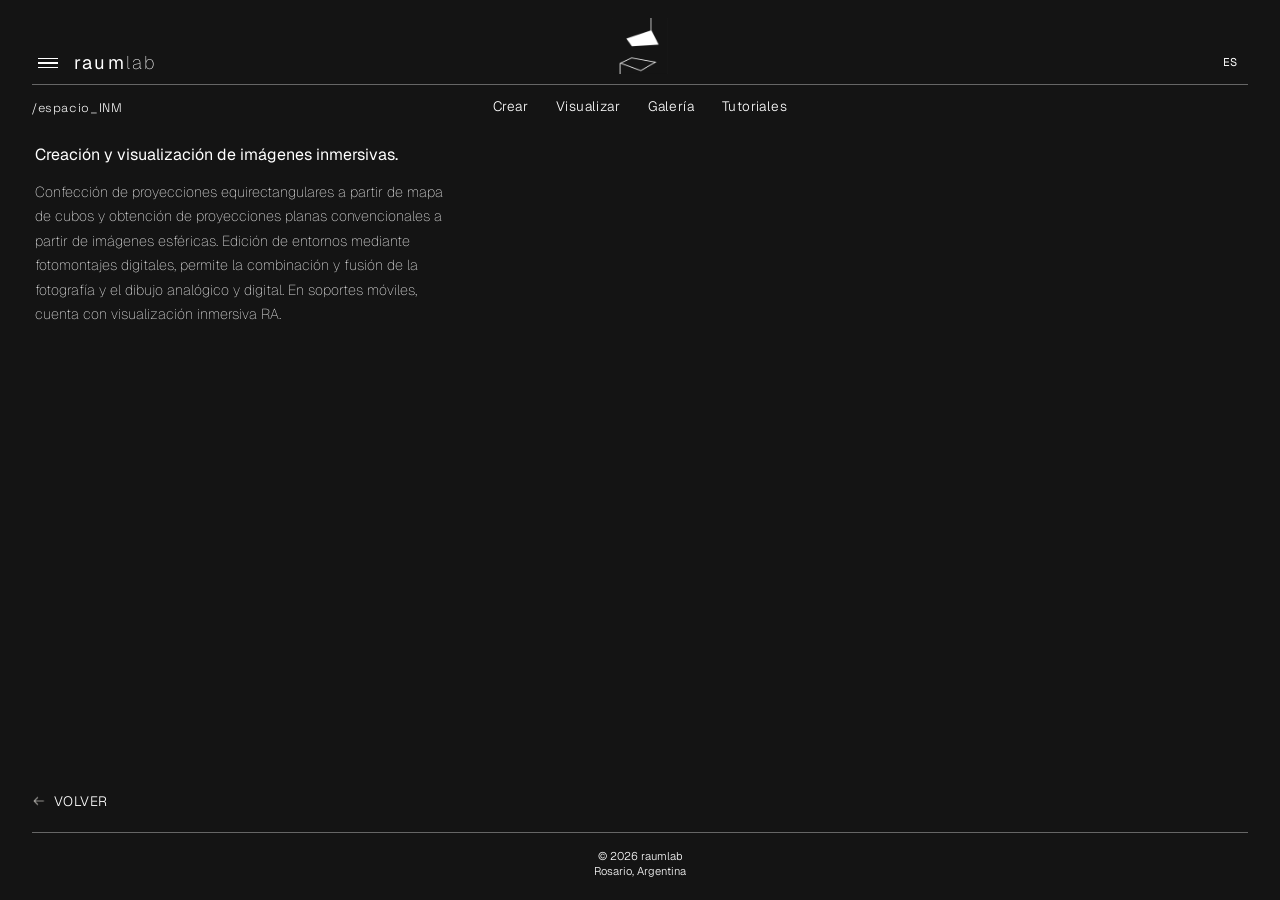
==== espacio_inm/index.html @ 5eafd718 "Corrige la causa real del offset extra en mobile: top:header-h sin resetear Encontrado con datos rea" ====
<!DOCTYPE html>
<html lang="es">
<head>
  <meta charset="UTF-8" />
  <title>espacio_INM — RaumLab</title>
  <meta name="viewport" content="width=device-width, initial-scale=1" />
  <meta name="description" content="Generación y visualización de imágenes esféricas: proyecciones equirectangulares a partir de mapas cubemap, con mapeo de coordenadas esféricas para visualización inmersiva.">
  <link rel="canonical" href="https://raumlab.org/espacio_inm/">
  <link rel="icon" type="image/png" href="../raumlab/favicon.png">

  <meta property="og:type" content="website">
  <meta property="og:site_name" content="RaumLab">
  <meta property="og:locale" content="es_AR">
  <meta property="og:url" content="https://raumlab.org/espacio_inm/">
  <meta property="og:title" content="espacio_INM — RaumLab">
  <meta property="og:description" content="Generación y visualización de imágenes esféricas: proyecciones equirectangulares a partir de mapas cubemap, con mapeo de coordenadas esféricas para visualización inmersiva.">
  <meta property="og:image" content="https://raumlab.org/og-image.jpg">
  <meta property="og:image:width" content="1200">
  <meta property="og:image:height" content="630">

  <meta name="twitter:card" content="summary_large_image">
  <meta name="twitter:title" content="espacio_INM — RaumLab">
  <meta name="twitter:description" content="Generación y visualización de imágenes esféricas: proyecciones equirectangulares a partir de mapas cubemap, con mapeo de coordenadas esféricas para visualización inmersiva.">
  <meta name="twitter:image" content="https://raumlab.org/og-image.jpg">

  <script type="application/ld+json">
  {
    "@context": "https://schema.org",
    "@type": "BreadcrumbList",
    "itemListElement": [
      { "@type": "ListItem", "position": 1, "name": "RaumLab", "item": "https://raumlab.org/" },
      { "@type": "ListItem", "position": 2, "name": "espacio_INM", "item": "https://raumlab.org/espacio_inm/" }
    ]
  }
  </script>

  <link rel="preconnect" href="https://fonts.googleapis.com">
  <link rel="preconnect" href="https://fonts.gstatic.com" crossorigin>
  <link href="https://fonts.googleapis.com/css2?family=Geist:wght@100;300;400;500;700;800&family=Space+Grotesk:wght@300;400;500;700&display=swap" rel="stylesheet">
  <link rel="stylesheet" href="../raumlab/raumlab-chrome.css">
  <link rel="stylesheet" href="app-shell.css">
  <link rel="stylesheet" href="espacio-inm.css">
</head>
<body class="rc-body">

<div class="rc-bg-layer" aria-hidden="true"></div>

<div class="rc-header-stack">
    <header class="rc-topbar">
        <button class="rc-hamburger-btn" id="navToggle" type="button" aria-expanded="false" aria-controls="navPanel" aria-label="Abrir menú">
            <span class="rc-hamburger-icon" aria-hidden="true">
                <span class="bar"></span>
                <span class="bar"></span>
                <span class="bar"></span>
            </span>
        </button>
        <a href="../raumlab/index.html" class="rc-topbar-logo">
            <span class="logo-raum">raum</span><span class="logo-lab">lab</span>
            </a>
            <a href="../raumlab/index.html" tabindex="-1" aria-hidden="true">
            <img src="../raumlab/favicontransparente.png" alt="" class="rc-topbar-logo-icon">
            </a>
        <button class="rc-lang-pill" type="button" title="Selector de idioma — próximamente EN / FR / PT">ES</button>
    </header>
    <div class="rc-header-rule"></div>
    <div class="rc-module-subheader">
        <p class="rc-breadcrumb">/espacio_INM</p>
        <nav class="rc-subnav">
            <button type="button" class="mode-btn" data-mode="mode-crear">Crear</button>
            <button type="button" class="mode-btn" data-mode="mode-ver">Visualizar</button>
            <button type="button" class="mode-btn" data-mode="mode-coleccion">Galería</button>
            <button type="button" class="mode-btn" data-mode="mode-ayuda">Tutoriales</button>
        </nav>
    </div>
</div>

<div class="rc-nav-scrim" id="navScrim"></div>

<nav class="rc-nav-panel" id="navPanel">
    <ul class="rc-nav-list rc-nav-modes">
        <li class="rc-nav-item"><button class="rc-nav-link mode-btn" data-mode="mode-crear">Crear</button></li>
        <li class="rc-nav-item"><button class="rc-nav-link mode-btn" data-mode="mode-ver">Visualizar</button></li>
        <li class="rc-nav-item"><button class="rc-nav-link mode-btn" data-mode="mode-coleccion">Galería</button></li>
        <li class="rc-nav-item"><button class="rc-nav-link mode-btn" data-mode="mode-ayuda">Tutoriales</button></li>
    </ul>
    <ul class="rc-nav-list">
        <li class="rc-nav-item has-sub open" id="recursosItem">
            <a class="rc-nav-link" href="../raumlab/index.html#recursos">Recursos</a>
            <ul class="rc-nav-sublist" id="recursosSub" style="max-height: 220px;">
                <li><a href="index.html" class="active">espacio_INM</a></li>
                <li><a href="../in_site/index.html">in_SITE</a></li>
                <li><a href="../mono_plano/index.html">trans_FORMA</a></li>
                <li><span aria-disabled="true" aria-label="estereo_GRAF — todavía no disponible">estereo_GRAF</span></li>
            </ul>
        </li>
        <li class="rc-nav-item"><a class="rc-nav-link" href="../raumlab/index.html#investigacion">Investigación</a></li>
        <li class="rc-nav-item"><a class="rc-nav-link" href="../raumlab/index.html#educacion">Educación</a></li>
        <li class="rc-nav-item"><a class="rc-nav-link" href="../raumlab/index.html#contacto">Contacto</a></li>
    </ul>
</nav>

<main id="app-main">
<div class="screen">

  <!-- ===================== Introducción ===================== -->
  <section id="mode-intro" class="mode-content mode-intro-content active">
    <p class="rc-intro-lede">Creación y visualización de imágenes inmersivas.</p>
    <p class="rc-intro-detail">Confección de proyecciones equirectangulares a partir de mapa de cubos y obtención de proyecciones planas convencionales a partir de imágenes esféricas. Edición de entornos mediante fotomontajes digitales, permite la combinación y fusión de la fotografía y el dibujo analógico y digital. En soportes móviles, cuenta con visualización inmersiva RA.</p>
  </section>

  <!-- ===================== Modo: Crear ===================== -->
  <section id="mode-crear" class="mode-content">

    <!-- 🔹 Pestaña activa dentro de Crear (CM→EQ / EQ→CM) -->
    <section id="cm2eq" class="tool-main tab-content active">

      <!-- Columna izquierda: nombre, operación, modo, acciones -->
      <div class="rail-izquierdo">

        <div class="project-name-row">
          <label for="project-name">Proyecto</label>
          <input type="text" id="project-name" placeholder="panorama">
        </div>

        <div class="settings-group">
          <h3 class="settings-heading">Operación</h3>
          <div class="picker" id="picker-operacion">
            <button type="button" class="picker-boton" aria-haspopup="listbox" aria-expanded="false">
              <span class="picker-boton-label">Mapa de cubos → Equirectangular</span>
              <span class="picker-chevron" aria-hidden="true">▾</span>
            </button>
            <ul class="picker-lista" role="listbox" hidden>
              <li role="option"><button type="button" class="picker-opcion tab-btn active" data-target="cm2eq">Mapa de cubos → Equirectangular</button></li>
              <li role="option"><button type="button" class="picker-opcion tab-btn" data-target="eq2cm">Equirectangular → Mapa de cubos</button></li>
            </ul>
          </div>
        </div>

        <div class="settings-group">
          <h3 class="settings-heading">Modo</h3>
          <div class="picker" id="picker-modo">
            <button type="button" class="picker-boton" aria-haspopup="listbox" aria-expanded="false">
              <span class="picker-boton-label">6 caras (1:1)</span>
              <span class="picker-chevron" aria-hidden="true">▾</span>
            </button>
            <ul class="picker-lista" role="listbox" hidden>
              <li role="option"><button type="button" class="picker-opcion cm-mode-option active" data-value="faces-source">6 caras (1:1)</button></li>
              <li role="option"><button type="button" class="picker-opcion cm-mode-option" data-value="sheet-source">Mapa de cubos (4:3)</button></li>
            </ul>
          </div>
        </div>

        <div class="settings-group">
          <h3 class="settings-heading">Resolución</h3>
          <div class="picker" id="picker-resolucion">
            <button type="button" class="picker-boton" aria-haspopup="listbox" aria-expanded="false">
              <span class="picker-boton-label">Seleccionar</span>
              <span class="picker-chevron" aria-hidden="true">▾</span>
            </button>
            <ul class="picker-lista" role="listbox" hidden>
              <li role="option"><button type="button" class="picker-opcion quality-option active" data-value=""><span class="picker-opcion-nombre">Seleccionar</span></button></li>
              <li role="option"><button type="button" class="picker-opcion quality-option" data-value="1024x512"><span class="picker-opcion-nombre">Baja</span> <span class="picker-opcion-detalle">1024×512 px</span></button></li>
              <li role="option"><button type="button" class="picker-opcion quality-option" data-value="2048x1024"><span class="picker-opcion-nombre">Media</span> <span class="picker-opcion-detalle">2048×1024 px</span></button></li>
              <li role="option"><button type="button" class="picker-opcion quality-option" data-value="4096x2048"><span class="picker-opcion-nombre">Alta</span> <span class="picker-opcion-detalle">4096×2048 px</span></button></li>
              <li role="option" id="quality-muy-alta"><button type="button" class="picker-opcion quality-option" data-value="8192x4096"><span class="picker-opcion-nombre">Muy alta</span> <span class="picker-opcion-detalle">8192×4096 px</span></button></li>
            </ul>
          </div>
        </div>

        <div class="actions">
          <button id="build" class="btn-text">Crear</button>
          <button id="btn-vista-previa" class="btn-text" disabled>Vista previa</button>
          <button id="download" class="btn-primary" disabled>Descargar</button>
          <div class="status" id="status"></div>
        </div>

        <div class="reset-row">
          <button type="button" id="reset-project" class="btn-text">Cerrar proyecto</button>
        </div>

      </div>

      <!-- Columna central: construcción del cubemap (siempre visible; "Vista
           previa" abre el visor en un modal superpuesto, ver más abajo). -->
      <div class="center-column">

        <div id="cm-construccion">

          <!-- Fuente: 6 caras -->
          <div id="faces-source" class="source-panel active">

            <div class="cube-diagram">

              <div class="cube-diagram-cell face-top">
                <button type="button" class="file-btn" data-target="py">+</button>
                <span>Arriba (+Y)</span>
                <input type="file" id="py" accept="image/*" style="display:none;">
              </div>

              <div class="cube-diagram-cell face-left">
                <button type="button" class="file-btn" data-target="nx">+</button>
                <span>Izquierda (−X)</span>
                <input type="file" id="nx" accept="image/*" style="display:none;">
              </div>

              <div class="cube-diagram-cell face-front">
                <button type="button" class="file-btn" data-target="pz">+</button>
                <span>Adelante (+Z)</span>
                <input type="file" id="pz" accept="image/*" style="display:none;">
              </div>

              <div class="cube-diagram-cell face-right">
                <button type="button" class="file-btn" data-target="px">+</button>
                <span>Derecha (+X)</span>
                <input type="file" id="px" accept="image/*" style="display:none;">
              </div>

              <div class="cube-diagram-cell face-back">
                <button type="button" class="file-btn" data-target="nz">+</button>
                <span>Atrás (−Z)</span>
                <input type="file" id="nz" accept="image/*" style="display:none;">
              </div>

              <div class="cube-diagram-cell face-bottom">
                <button type="button" class="file-btn" data-target="ny">+</button>
                <span>Abajo (−Y)</span>
                <input type="file" id="ny" accept="image/*" style="display:none;">
              </div>

            </div>

          </div>

          <!-- Fuente: mapa de cubos (imagen única, cruz 4:3) -->
          <div id="sheet-source" class="source-panel">

            <div class="cube-diagram">

              <div class="cube-diagram-cell face-top">
                <img id="sheet-preview-py" alt="Arriba">
              </div>

              <div class="cube-diagram-cell face-left">
                <img id="sheet-preview-nx" alt="Izquierda">
              </div>

              <div class="cube-diagram-cell face-front">
                <button type="button" class="file-btn" data-target="sheet">+</button>
                <span>Cubemap (cruz, 4:3)</span>
                <input type="file" id="sheet" accept="image/*" style="display:none;">
                <img id="sheet-preview-pz" alt="Adelante">
              </div>

              <div class="cube-diagram-cell face-right">
                <img id="sheet-preview-px" alt="Derecha">
              </div>

              <div class="cube-diagram-cell face-back">
                <img id="sheet-preview-nz" alt="Atrás">
              </div>

              <div class="cube-diagram-cell face-bottom">
                <img id="sheet-preview-ny" alt="Abajo">
              </div>

            </div>

            <!-- Posición absoluta a propósito: no debe sumar alto al panel,
                 sino "6 caras" y "Mapa de cubos" quedan centrados en
                 alturas distintas y el diagrama salta al cambiar de modo. -->
            <div class="status status-sheet-overlay" id="status-sheet"></div>

          </div>

        </div>

      </div>

      <!-- Columna derecha: edición -->
      <div class="rail-derecho">

        <!-- 🔹 Editor de la cara seleccionada -->
        <div class="face-editor" id="face-editor">
          <h3 class="settings-heading">Edición</h3>
          <p class="face-editor-empty" id="face-editor-empty">Hacé clic en una cara del diagrama para editarla.</p>
          <div class="face-editor-content" id="face-editor-content" style="display:none;">
            <span class="face-editor-label">Cara: <span id="face-editor-label"></span></span>
            <img id="face-editor-preview" alt="">
            <div class="face-editor-actions">
              <div class="face-editor-row">
                <button type="button" id="face-editor-rotate-ccw" title="Rotar -90°">↺</button>
                <button type="button" id="face-editor-rotate-cw" title="Rotar +90°">↻</button>
                <button type="button" id="face-editor-flip-v" title="Simetría vertical">↕</button>
                <button type="button" id="face-editor-flip-h" title="Simetría horizontal">↔</button>
              </div>
              <button type="button" id="face-editor-replace" class="btn-text btn-full">Reemplazar imagen</button>
            </div>
          </div>
        </div>

        <!-- 🔹 Orientación inicial -->
        <div class="orient-picker" id="orient-picker-crear">
          <span class="settings-heading">Orientación inicial</span>
          <div class="orient-buttons">
            <button type="button" class="orient-btn active" data-dir="front">Adelante</button>
            <button type="button" class="orient-btn" data-dir="right">Derecha</button>
            <button type="button" class="orient-btn" data-dir="back">Atrás</button>
            <button type="button" class="orient-btn" data-dir="left">Izquierda</button>
          </div>
        </div>

        <!-- 🔹 Canal alfa -->
        <label class="alpha-toggle-row">
          <input type="checkbox" id="include-alpha" checked>
          Incluir transparencia (canal alfa)
        </label>

        <!-- 🔹 Fondo (equirectangular detrás de las zonas transparentes) -->
        <div class="bg-picker" id="bg-picker-crear">
          <span class="settings-heading">Fondo</span>
          <div class="bg-picker-row">
            <button type="button" class="bg-preset active" data-bg="none" title="Ninguno">∅</button>
            <button type="button" class="bg-preset" data-bg="entorno1" title="Entorno 1">
              <img src="fondos/entorno.jpg" alt="Entorno 1">
            </button>
            <button type="button" class="bg-preset" data-bg="entorno2" title="Entorno 2">
              <img src="fondos/entorno2.jpg" alt="Entorno 2">
            </button>
            <button type="button" class="bg-preset" data-bg="entorno3" title="Entorno 3">
              <img src="fondos/entorno3.jpg" alt="Entorno 3">
            </button>
            <button type="button" class="file-btn bg-upload-btn" data-target="bg-upload-crear">+</button>
            <input type="file" id="bg-upload-crear" class="bg-upload-input" accept="image/*" style="display:none;">
          </div>
        </div>

      </div>

    </section>

    <!-- 🔹 Bloque Equirectangular → Cubemap -->
    <section id="eq2cm" class="tool-main tab-content">

      <div class="rail-izquierdo">
        <div class="cube-face">
          <button type="button" class="file-btn" data-target="eqr">+</button>
          <span>Equirectangular</span>
          <input type="file" id="eqr" accept="image/*" style="display:none;">
        </div>

        <div class="actions">
          <button id="build-eqr" class="btn-text">Crear Cubemap</button>
          <button id="download-eqr" class="btn-primary" disabled>Descargar ZIP</button>
          <div class="status" id="status-eqr"></div>
        </div>
      </div>

      <div class="center-column">
        <div class="viewer-panel">
          <div id="viewer-eqr"></div>
        </div>
      </div>

      <!-- Columna derecha: edición (sin opciones todavía para esta dirección) -->
      <div class="rail-derecho"></div>

    </section>

  </section>

  <!-- ===================== Modo: Visualizador ===================== -->
  <section id="mode-ver" class="mode-content tool-main">

    <!-- Columna izquierda: carga -->
    <div class="rail-izquierdo">
      <div class="cube-face">
        <button type="button" class="file-btn" data-target="viewer-input">+</button>
        <span>Equirectangular</span>
        <input type="file" id="viewer-input" accept="image/*" style="display:none;">
      </div>
      <div class="status" id="status-viewer"></div>
    </div>

    <!-- Columna central -->
    <div class="center-column">
      <div class="viewer-panel">
        <div id="viewer-solo"></div>
      </div>
    </div>

    <!-- Columna derecha: edición -->
    <div class="rail-derecho">

      <!-- 🔹 Orientación inicial -->
      <div class="orient-picker" id="orient-picker-ver">
        <span class="settings-heading">Orientación inicial</span>
        <div class="orient-buttons">
          <button type="button" class="orient-btn active" data-dir="front">Adelante</button>
          <button type="button" class="orient-btn" data-dir="right">Derecha</button>
          <button type="button" class="orient-btn" data-dir="back">Atrás</button>
          <button type="button" class="orient-btn" data-dir="left">Izquierda</button>
        </div>
      </div>

      <!-- 🔹 Fondo (equirectangular detrás de las zonas transparentes) -->
      <div class="bg-picker" id="bg-picker-ver">
        <span class="settings-heading">Fondo</span>
        <div class="bg-picker-row">
          <button type="button" class="bg-preset active" data-bg="none" title="Ninguno">∅</button>
          <button type="button" class="bg-preset" data-bg="entorno1" title="Entorno 1">
            <img src="fondos/entorno.jpg" alt="Entorno 1">
          </button>
          <button type="button" class="bg-preset" data-bg="entorno2" title="Entorno 2">
            <img src="fondos/entorno2.jpg" alt="Entorno 2">
          </button>
          <button type="button" class="bg-preset" data-bg="entorno3" title="Entorno 3">
            <img src="fondos/entorno3.jpg" alt="Entorno 3">
          </button>
          <button type="button" class="file-btn bg-upload-btn" data-target="bg-upload-ver">+</button>
          <input type="file" id="bg-upload-ver" class="bg-upload-input" accept="image/*" style="display:none;">
        </div>
      </div>

      <!-- 🔹 RA (experimental, solo funciona en celular) — entra directo a
           pantalla completa, un solo botón (cruz) para salir de las dos
           cosas juntas. -->
      <div class="ar-toggle-row">
        <button type="button" id="ar-enter" class="btn-text btn-full">Ver en RA</button>
        <button type="button" id="ar-exit" class="btn-text btn-full" style="display:none;" aria-label="Salir de RA">✕</button>
        <div class="status" id="status-ar"></div>
      </div>

    </div>

  </section>

  <!-- ===================== Modo: Galería (Colección RaumLab) ===================== -->
  <section id="mode-coleccion" class="mode-content tool-main">

    <!-- Columna izquierda: elegir ejemplo -->
    <div class="rail-izquierdo">
      <h3 class="settings-heading">RaumLab</h3>
      <div class="collection-grid" id="collection-grid"></div>
    </div>

    <!-- Columna central -->
    <div class="center-column">
      <div class="viewer-panel">
        <div id="viewer-coleccion"></div>
      </div>
    </div>

    <!-- Columna derecha: RA (sin fondo, son ejemplos ya cerrados) -->
    <div class="rail-derecho">
      <div class="ar-toggle-row">
        <button type="button" id="ar-enter-coleccion" class="btn-text btn-full">Ver en RA</button>
        <button type="button" id="ar-exit-coleccion" class="btn-text btn-full" style="display:none;" aria-label="Salir de RA">✕</button>
        <div class="status" id="status-ar-coleccion"></div>
      </div>
    </div>

  </section>

  <!-- ===================== Modo: Tutoriales ===================== -->
  <section id="mode-ayuda" class="mode-content mode-ayuda-content">
    <div class="instr-layout">

      <!-- Lista de modos — sin ítem activo por defecto: el panel arranca
           mostrando "instr-general", wireSwitcher() se encarga del resto
           (misma función genérica que ya usan .mode-btn/.tab-btn). -->
      <aside class="instr-nav">
        <button type="button" class="instr-nav-item" data-instr="instr-crear">Crear</button>
        <button type="button" class="instr-nav-item" data-instr="instr-visualizar">Visualizar</button>
        <button type="button" class="instr-nav-item" data-instr="instr-coleccion">Galería</button>
      </aside>

      <div class="instr-panel">

        <div class="instr-body active" id="instr-general">
          <h2>¿Qué es espacio_INM?</h2>
          <p>
            espacio_INM genera y visualiza panoramas esféricos (imágenes de
            360°) a partir de un mapa de cubos, y también hace el camino
            inverso: convierte un panorama ya armado en sus 6 caras. Corre
            enteramente en el navegador — ninguna imagen se sube a ningún
            servidor.
          </p>
          <p>Elegí un modo de la lista para ver sus instrucciones.</p>
        </div>

        <div class="instr-body" id="instr-crear">
          <h2>Crear</h2>
          <p>
            Dos operaciones. <strong>Mapa de cubos → Equirectangular</strong>:
            armás el panorama a partir de 6 caras sueltas o de una única
            imagen en cruz (4:3). <strong>Equirectangular → Mapa de
            cubos</strong>: el camino inverso — subís un panorama ya armado y
            lo descargás como sus 6 caras por separado.
          </p>

          <h3>Mapa de cubos → Equirectangular, paso a paso</h3>
          <ol>
            <li>Elegí el modo de carga: <strong>6 caras</strong> (una imagen cuadrada por cara) o <strong>Mapa de cubos</strong> (una sola imagen en cruz, relación 4:3).</li>
            <li>Cargá las imágenes correspondientes — a medida que se cargan aparecen sus miniaturas en el diagrama.</li>
            <li>Si una cara quedó mal orientada, hacé clic en ella para abrir el editor de la derecha: rotar ±90°, espejar vertical/horizontal, o reemplazar la imagen.</li>
            <li>Elegí la orientación inicial del panorama y, si las caras tienen transparencia, activá "Incluir transparencia" y elegí un fondo (uno de los presets o una imagen propia).</li>
            <li>Apretá <strong>Crear</strong> — el panorama se arma y podés revisarlo con <strong>Vista previa</strong> antes de descargar.</li>
            <li>Elegí la resolución de descarga (Baja/Media/Alta) y descargá el equirectangular final.</li>
          </ol>

          <h3>El camino inverso, paso a paso</h3>
          <ol>
            <li>Elegí "Equirectangular → Mapa de cubos".</li>
            <li>Cargá un panorama equirectangular (relación de aspecto 2:1 — el doble de ancho que de alto).</li>
            <li>Apretá <strong>Crear Cubemap</strong> y descargá el ZIP con las 6 caras por separado.</li>
          </ol>

          <h3>Sobre los formatos</h3>
          <p>
            Cada cara del cubo tiene que ser cuadrada (1:1), el mapa de cubos
            en cruz tiene relación 4:3, y el equirectangular 2:1. Una imagen
            fuera de esa proporción no se acepta.
          </p>
        </div>

        <div class="instr-body" id="instr-visualizar">
          <h2>Visualizar</h2>
          <p>
            Subís un panorama equirectangular propio para recorrerlo en el
            visor esférico, con la posibilidad de verlo en Realidad Aumentada
            desde el celular.
          </p>

          <h3>Sobre la Realidad Aumentada</h3>
          <p>
            El botón "Ver en RA" activa la cámara del celular para ubicar el
            panorama en el espacio real — es una función experimental que
            solo funciona desde un navegador de celular, no desde la
            computadora.
          </p>
        </div>

        <div class="instr-body" id="instr-coleccion">
          <h2>Galería</h2>
          <p>
            La misma experiencia de visualización, pero con panoramas ya
            armados por el estudio — no hace falta subir nada.
          </p>

          <h3>Sobre la Realidad Aumentada</h3>
          <p>
            El botón "Ver en RA" activa la cámara del celular para ubicar el
            panorama en el espacio real — es una función experimental que
            solo funciona desde un navegador de celular, no desde la
            computadora.
          </p>
        </div>

      </div>

    </div>
  </section>

</div>
</main>

<!-- Vista previa: modal superpuesto (mismo patrón que in_SITE), no reemplaza
     la pantalla de construcción del cubemap. -->
<div id="modal-vista-previa" class="rc-modal" hidden>
  <div class="rc-modal-panel">
    <button type="button" id="cerrar-vista-previa" class="rc-modal-close" aria-label="Cerrar vista previa">✕</button>
    <div class="viewer-panel">
      <div id="viewer"></div>
    </div>
  </div>
</div>

<a href="../raumlab/index.html" class="rc-back-link">
    <img src="../raumlab/flecha_derecha_ui.png" alt="" class="back-arrow-img">
    VOLVER
</a>

<footer class="rc-footer">
    <div class="rc-footer-rule"></div>
    <p class="rc-footer-copyright">© 2026 raumlab<br>Rosario, Argentina</p>
</footer>

<script src="../raumlab/raumlab-chrome.js"></script>

<!-- 🔹 Three.js, Panolens y JSZip: copias locales en vendor/ (antes por CDN) —
     evita depender de que cdn.jsdelivr.net/cdnjs.cloudflare.com estén arriba
     y de que sirvan el archivo exacto sin alterar. Versiones pinneadas:
     three@0.105.2, panolens@0.12.1, jszip@3.10.1. -->
<script src="vendor/three.min.js"></script>

<!-- 🔹 Panolens (build sin fijar versión referenciaba `process`, global de Node inexistente en el navegador) -->
<script>window.process = window.process || { env: {} };</script>
<script src="vendor/panolens.min.js"></script>

<!-- 🔹 Librería JSZip -->
<script src="vendor/jszip.min.js"></script>

<script src="espacio-inm.js"></script>

</body>
</html>
---- raumlab/raumlab-chrome.css ----
/* ==========================================================================
   RAUMLAB-CHROME — header, panel de navegación y footer compartidos por
   TODOS los módulos de RaumLab (in_SITE, trans_FORMA, espacio_INM).

   ÚNICO archivo real — no hay una copia por módulo. Antes cada módulo tenía
   su propia copia de este archivo ("sin build step, no hay forma de
   compartir un solo archivo real" fue la decisión original), y terminaron
   desincronizándose sin que nadie lo notara hasta compararlos lado a lado:
   font-weight/color faltante en el body de dos de los tres (letra más
   fina/gruesa entre módulos), el mecanismo de "Volver al Inicio" de
   in_SITE quedado atrás. Vive acá (en raumlab/, el ancestro común de los
   tres) precisamente para que eso deje de poder pasar — no hace falta build
   step para que tres carpetas hermanas referencien un mismo archivo por
   ruta relativa, que es todo lo que esto necesitaba en realidad.

   Si algo necesita ser distinto en un módulo puntual, ese módulo lo
   sobreescribe en SU PROPIO CSS (cargado después de este) — no se vuelve a
   bifurcar este archivo.
   ========================================================================== */

:root {
    --bg-navy: #141414;
    --surface-border: rgba(255, 255, 255, 0.09);
    --border-fine: rgba(242, 239, 233, 0.3);
    --text-color: #ffffff;
    --font-geist: 'Geist', -apple-system, BlinkMacSystemFont, sans-serif;
    --font-space: 'Space Grotesk', sans-serif;
    --header-h: 118px;
    --footer-h: 72px;
}

html {
    background-color: var(--bg-navy);
}

body.rc-body {
    color: var(--text-color);
    font-family: var(--font-geist);
    font-weight: 300;
    min-height: 100vh;
    background-color: var(--bg-navy);
    position: relative;
}

/* CAPA DE FONDO — antes tenía fondo.jpg (16MB); gris oscuro liso, mismo
   color que usa raumlab/style.css para el hub. */
.rc-bg-layer {
    position: fixed;
    inset: 0;
    z-index: 0;
    background-color: var(--bg-navy);
}

/* CONTENEDOR FIJO (BARRA SUPERIOR) */
.rc-header-stack {
    position: fixed;
    top: 0;
    left: 0;
    right: 0;
    z-index: 300;
}

/* position:relative como referencia para el ícono centrado (position:
   absolute, independiente del flujo flex de hamburguesa/texto/idioma). */
.rc-topbar {
    position: relative;
    display: flex;
    align-items: flex-end;
    padding: 14px 32px 10px;
    /* El ícono (56px, centrado con position:absolute) necesita más alto
       del que le da el contenido de la fila (hamburguesa/texto/idioma,
       ~23px) — min-height asegura que entre completo sin sobresalir. */
    min-height: 84px;
}

.rc-hamburger-btn {
    background: none;
    border: none;
    cursor: pointer;
    padding: 6px;
    line-height: 1;
}

.rc-hamburger-icon {
    display: flex;
    flex-direction: column;
    gap: 3px;
}

.rc-hamburger-icon .bar {
    display: block;
    width: 20px;
    height: 1.5px;
    background: var(--text-color);
}

.rc-topbar-logo {
    margin-left: 10px;
    font-family: var(--font-geist);
    font-size: 1.15rem;
    letter-spacing: 0.12em;
    text-decoration: none;
    color: var(--text-color);
}

.rc-topbar-logo .logo-raum { font-weight: 400; }
.rc-topbar-logo .logo-lab { font-weight: 100; }

/* Ícono centrado horizontalmente en la barra (independiente de
   hamburguesa/texto/idioma, por eso position:absolute), alineado por abajo
   con esos tres — mismo bottom que el padding-bottom de .rc-topbar, para
   que su borde inferior coincida con el de ellos en vez de quedar
   centrado. */
.rc-topbar-logo-icon {
    position: absolute;
    left: 50%;
    bottom: 10px;
    transform: translateX(-50%);
    height: 56px;
    width: auto;
    display: block;
}

/* Empuja el selector de idioma al extremo derecho — hamburguesa y texto
   quedan juntos a la izquierda, sin depender de justify-content:
   space-between (que los separaría según el ancho de cada uno). */
.rc-lang-pill {
    margin-left: auto;
}

.rc-header-rule {
    height: 0.5px;
    margin: 0 32px;
    /* Semiopaca en vez de blanco sólido: en celular, un 0.5px 100% opaco
       puede redondear a un píxel entero según la densidad de pantalla y
       leerse mucho más grueso que en escritorio — bajar la opacidad
       mantiene la línea fina sin depender de esa rendericación. */
    background: rgba(255, 255, 255, 0.35);
}

.rc-lang-pill {
    font-family: var(--font-geist);
    font-size: 0.7rem;
    letter-spacing: 0.06em;
    color: var(--text-color);
    background: transparent;
    border: none;
    padding: 5px 10px;
    cursor: default;
}

/* PANEL DE NAVEGACIÓN (toggle) */
.rc-nav-panel {
    position: fixed;
    top: 0;
    left: 0;
    bottom: 0;
    width: 320px;
    z-index: 250;
    background: rgba(10, 10, 10, 0.92);
    backdrop-filter: blur(10px);
    padding: calc(var(--header-h) + 30px) 32px 40px;
    transform: translateX(-100%);
    transition: transform 0.3s ease;
    overflow-y: auto;
}

.rc-nav-panel.open {
    transform: translateX(0);
}

.rc-nav-list {
    list-style: none;
    font-family: var(--font-space);
    display: flex;
    flex-direction: column;
    gap: 22px;
    margin: 0;
    padding: 0;
}

.rc-nav-link {
    display: inline-block;
    background: none;
    border: none;
    color: var(--text-color);
    font-size: 0.95rem;
    font-weight: 400;
    letter-spacing: 0.05em;
    text-decoration: none;
    cursor: pointer;
    padding: 0;
    font-family: inherit;
}

.rc-nav-link:hover,
.rc-nav-link:focus-visible { font-weight: 700; }

.rc-nav-link.active {
    font-weight: 700;
    color: #ffffff;
}

.rc-nav-link[aria-disabled="true"] {
    cursor: default;
    opacity: 0.45;
}
.rc-nav-link[aria-disabled="true"]:hover { font-weight: 400; }

.rc-nav-sublist {
    list-style: none;
    max-height: 0;
    overflow: hidden;
    transition: max-height 0.25s ease;
    padding-left: 16px;
    display: flex;
    flex-direction: column;
    gap: 12px;
}

/* El espacio antes del primer ítem va en el hijo, no en el propio <ul>:
   con box-sizing:border-box, un padding/margin puesto directo en el
   elemento que se colapsa (max-height:0) no se recorta — el padding
   empuja el alto mínimo del propio elemento por encima de max-height, y
   el margin (probado antes) queda afuera de lo que overflow:hidden
   recorta. Puesto en el <li>, en cambio, sí queda contenido dentro del
   área que el <ul> recorta al colapsar. Mismo fix que raumlab/style.css. */
.rc-nav-sublist li:first-child {
    margin-top: 12px;
}

.rc-nav-item.has-sub.open .rc-nav-sublist {
    max-height: 220px;
}

.rc-nav-sublist a {
    color: var(--text-color);
    text-decoration: none;
    font-size: 0.85rem;
    font-weight: 300;
    letter-spacing: 0.03em;
}

.rc-nav-sublist a:hover,
.rc-nav-sublist a:focus-visible { font-weight: 700; }

.rc-nav-sublist a.active {
    font-weight: 700;
    color: #ffffff;
}

/* estereo_GRAF en el submenú de Recursos — mismo criterio que
   raumlab/style.css (.nav-sublist span[aria-disabled="true"]), acá
   porque el resto de los módulos comparte este chrome en vez del suyo
   propio. */
.rc-nav-sublist span[aria-disabled="true"] {
    opacity: 0.45;
    cursor: default;
}

.rc-nav-scrim {
    position: fixed;
    inset: 0;
    z-index: 240;
    background: rgba(0, 0, 0, 0.35);
    backdrop-filter: blur(4px);
    opacity: 0;
    pointer-events: none;
    transition: opacity 0.3s ease;
}

.rc-nav-scrim.open {
    opacity: 1;
    pointer-events: auto;
}

/* CONTENIDO PRINCIPAL — solo lo usan las páginas de in_SITE que scrollean
   normalmente (portada, sin layout fijo de 3 columnas). trans_FORMA y
   espacio_INM no lo necesitan (su contenido va directo en #app-main). */
.rc-main {
    position: relative;
    z-index: 2;
    max-width: 1180px;
    margin: 0 auto;
    padding: calc(var(--header-h) + 40px) 32px calc(var(--footer-h) + 40px);
}

/* PANTALLA DE INTRODUCCIÓN — texto de presentación del módulo, mismo en
   los tres (in_SITE, trans_FORMA, espacio_INM), tal cual aparece en su card
   de la landing: lede (regular) + detalle (fino), misma distinción de peso
   que .card-lede/.card-detail en raumlab/style.css. Vive acá porque la
   comparten los tres, no solo in_SITE (que antes la tenía en su propio
   portada.css, fusionada en un solo párrafo de un solo peso).

   .rc-intro-screen es el contenedor de esta pantalla en in_SITE — a
   propósito NO usa .rc-main (que tiene max-width:1180px + margin:0 auto,
   o sea se centra en pantallas anchas): acá el margen izquierdo tiene que
   medirse desde el borde real de la ventana, igual que en espacio_INM y
   trans_FORMA (que no tienen ningún centrado), no desde una caja centrada. */
.rc-intro-screen {
    position: relative;
    z-index: 2;
    padding: calc(var(--header-h) + 24px) 32px calc(var(--footer-h) + 40px) 35px;
}

.rc-intro-lede {
    max-width: 420px;
    font-family: var(--font-geist);
    font-size: 1rem;
    font-weight: 400;
    line-height: 1.6;
    color: var(--text-color);
    margin: 0 0 12px;
}

.rc-intro-detail {
    max-width: 420px;
    font-family: var(--font-geist);
    font-size: 0.9rem;
    font-weight: 100;
    line-height: 1.7;
    color: var(--text-color);
    margin: 0;
}

/* MIGA DE PAN + SUBNAV DEL MÓDULO — variante "suelta", para dentro de
   .rc-main (scrollea con la página). La variante fija para layouts de 3
   columnas es .rc-module-subheader más abajo, que sobreescribe estas mismas
   clases anidándolas. */
.rc-breadcrumb {
    font-family: var(--font-space);
    font-size: 0.78rem;
    font-weight: 300;
    letter-spacing: 0.05em;
    color: var(--text-color);
    margin-bottom: 18px;
}

.rc-subnav {
    display: flex;
    flex-wrap: wrap;
    gap: 32px;
    margin-bottom: 48px;
    padding-bottom: 14px;
    border-bottom: 1px solid var(--surface-border);
}

/* a: navegación real entre páginas (in_SITE). button: cambio de modo
   dentro de una sola página (trans_FORMA, espacio_INM). */
.rc-subnav a,
.rc-subnav button {
    font-family: var(--font-geist);
    font-size: 0.85rem;
    font-weight: 300;
    letter-spacing: 0.03em;
    color: var(--text-color);
    text-decoration: none;
    background: none;
    border: none;
    padding-bottom: 14px;
    margin: 0 0 -15px;
    white-space: nowrap;
    cursor: pointer;
    border-bottom: 2px solid transparent;
    transition: font-weight 0.2s ease, border-color 0.2s ease;
}

.rc-subnav a:hover,
.rc-subnav button:not(:disabled):hover {
    font-weight: 500;
}

.rc-subnav a.active,
.rc-subnav button.active {
    border-bottom-color: var(--text-color);
    font-weight: 500;
}

.rc-subnav button:disabled {
    cursor: default;
    opacity: 0.4;
}

/* Variante compacta del breadcrumb+subnav para páginas con layout fijo de
   3 columnas (editor, visualizador, colección, trans_FORMA, espacio_INM) —
   va dentro del header fijo en vez de scrollear con el contenido. Grid de
   3 columnas simétricas para que el subnav quede centrado en la página,
   con el breadcrumb pegado a la izquierda sin correrlo. */
.rc-module-subheader {
    display: grid;
    grid-template-columns: 1fr auto 1fr;
    align-items: center;
    padding: 12px 32px 14px;
}

.rc-module-subheader .rc-breadcrumb {
    grid-column: 1;
    justify-self: start;
    margin-bottom: 0;
}

.rc-module-subheader .rc-subnav {
    grid-column: 2;
    justify-self: center;
    margin-bottom: 0;
    padding-bottom: 0;
    border-bottom: none;
    gap: 28px;
    flex-wrap: nowrap;
}

.rc-module-subheader .rc-subnav a,
.rc-module-subheader .rc-subnav button {
    padding-bottom: 2px;
    margin: 0;
    white-space: nowrap;
}

/* ENLACE DE RETORNO AL HUB — fijo, siempre visible sobre cualquier
   pantalla del módulo (no vive dentro del contenido que se reemplaza),
   igual posición exacta en TODOS los módulos de RaumLab. */
.rc-back-link {
    position: fixed;
    left: 32px;
    bottom: calc(var(--footer-h) + 18px);
    z-index: 260;
    display: inline-flex;
    align-items: center;
    gap: 8px;
    background: none;
    border: none;
    padding: 0;
    color: var(--text-color);
    text-decoration: none;
    cursor: pointer;
    font-family: var(--font-geist);
    font-weight: 300;
    font-size: 0.85rem;
    letter-spacing: 0.03em;
}

.rc-back-link .back-arrow-img {
    display: block;
    width: 14px;
    height: 14px;
    transform: rotate(-90deg);
    transition: transform 0.15s ease;
}

.rc-back-link:hover,
.rc-back-link:focus-visible {
    font-weight: 700;
}
.rc-back-link:hover .back-arrow-img {
    transform: rotate(-90deg) scale(1.2);
}

/* FOOTER — fijo al borde inferior real de la ventana. Sin scroll de página
   en ningún módulo (ver la regla propia de cada uno), así que esto es
   literalmente siempre lo último visible, en el mismo lugar. */
.rc-footer {
    position: fixed;
    left: 0;
    right: 0;
    bottom: 0;
    z-index: 300;
    padding: 0 0 20px;
    text-align: center;
}

.rc-footer-rule {
    height: 0.5px;
    margin: 0 32px 16px;
    background: rgba(255, 255, 255, 0.35);
}

.rc-footer-copyright {
    margin: 0;
    font-size: 0.7rem;
    color: var(--text-color);
    font-family: var(--font-geist);
    line-height: 1.4;
}

/* Enlaces de modo del módulo dentro del panel de navegación — solo existen
   para celular, donde reemplazan a la fila fija .rc-module-subheader (no
   entra en un ancho angosto). En escritorio esos mismos enlaces ya están
   en el header. */
.rc-nav-modes {
    display: none;
}

@media (max-width: 768px) {
    :root {
        --header-h: 110px;
        --footer-h: 46px;
        --mobile-bottom-reserve: calc(var(--footer-h) + 50px);
    }

    /* Header/footer son transparentes por diseño en escritorio (el
       contenido nunca llega hasta ahí). En celular el contenido SÍ
       scrollea por debajo de ambos — vidrio esmerilado (mismo tinte que
       --bg-navy, con transparencia + blur) en vez de opaco liso: separa
       el contenido sin perder la sensación de capa flotante. rgba(20,20,20)
       son los componentes de --bg-navy (#141414). */
    .rc-header-stack {
        background-color: rgba(20, 20, 20, 0.82);
        backdrop-filter: blur(14px);
        -webkit-backdrop-filter: blur(14px);
    }

    .rc-footer {
        background-color: rgba(20, 20, 20, 0.82);
        backdrop-filter: blur(14px);
        -webkit-backdrop-filter: blur(14px);
        padding: 0 0 10px;
    }

    .rc-footer-rule {
        margin: 0 32px 8px;
    }

    .rc-footer-copyright {
        font-size: 0.6rem;
    }

    /* En celular no entra el grid de 3 columnas de escritorio (breadcrumb +
       subnav + espaciador) — pasa a ser una fila de pestañas horizontal,
       centrada, en el mismo lugar (bajo el header fijo) en vez de existir
       solo adentro del panel hamburguesa. El breadcrumb se oculta porque
       compite por el mismo ancho angosto y la identidad del módulo ya es
       implícita en pantalla. */
    .rc-module-subheader {
        display: block;
        padding: 0;
    }

    .rc-module-subheader .rc-breadcrumb {
        display: none;
    }

    .rc-module-subheader .rc-subnav {
        display: flex;
        flex-wrap: nowrap;
        justify-content: center;
        overflow-x: auto;
        -webkit-overflow-scrolling: touch;
        scrollbar-width: none;
        gap: 20px;
        margin: 0;
        padding: 10px 20px 12px;
        border-bottom: 1px solid var(--surface-border);
    }

    .rc-module-subheader .rc-subnav::-webkit-scrollbar {
        display: none;
    }

    /* La lista de modos duplicada dentro del panel hamburguesa ya no hace
       falta: los mismos modos ahora viven en la fila de pestañas de arriba
       (.rc-module-subheader), fija y siempre visible. Dejarla también acá
       era redundante y confuso — el panel hamburguesa en celular queda
       solo para Recursos/Investigación/Educación/etc. */
    .rc-nav-modes {
        display: none;
    }

    .rc-main { padding: calc(var(--header-h) + 24px) 20px var(--mobile-bottom-reserve); }
    .rc-intro-screen { padding: calc(var(--header-h) + 20px) 20px var(--mobile-bottom-reserve) 35px; }
    .rc-nav-panel { width: 100%; }
    .rc-back-link { left: 20px; }
}
---- espacio_inm/app-shell.css ----
/* ==========================================================================
   APP-SHELL — encaje del contenido propio de espacio_INM contra el
   header/footer fijos de raumlab-chrome.css. Basado en
   mono_plano/src/css/app-shell.css (equivalente al module-shell.css de
   in_SITE), con una diferencia a propósito: acá overflow-y es "hidden", no
   "auto". espacio_INM tiene la regla de "debe encajar en pantalla sin
   scroll" — el layout ya está calculado para entrar exacto (ver
   .tool-main en espacio-inm.css), así que "hidden" actúa como resguardo
   silencioso ante un redondeo de sub-píxel (zoom/escalado de pantalla no
   entero), en vez de "auto", que dispara una barra de scroll visible ante
   ese mismo redondeo aunque no haya contenido real por ver.
   ========================================================================== */

/* Reseteo universal — in_SITE y trans_FORMA lo traen cada uno en su propio
   styles.css (cargado antes que raumlab-chrome.css); espacio_INM no tiene
   un archivo equivalente y nunca lo tuvo, así que cualquier elemento que no
   fije su propio margin/padding explícito se quedaba con el valor por
   defecto del navegador — más alto/desplazado que en los otros módulos con
   los mismos elementos compartidos (.rc-breadcrumb, .rc-footer-copyright).
   Mismo bug, mismo motivo, que ya se había dado una vez con la tipografía
   del logo RAUMLAB en trans_FORMA (ver comentario en
   mono_plano/src/css/styles.css). */
* {
    box-sizing: border-box;
    margin: 0;
    padding: 0;
}

#app-main {
    position: fixed;
    top: var(--header-h);
    left: 0;
    right: 0;
    bottom: var(--footer-h);
    z-index: 2;
    overflow-y: hidden;
}

.screen {
    width: 100%;
    height: 100%;
}

@media (max-width: 768px) {
    #app-main {
        position: relative;
        /* La regla de escritorio de arriba deja top:var(--header-h) puesto
           para el position:fixed. Con position:relative ese top SIGUE
           funcionando (como offset relativo a la posición natural, no se
           anula solo porque cambia position) — sin resetearlo acá, el
           elemento bajaba header-h (por top) + header-h+20 (por su propio
           padding-top) = casi el doble. Confirmado con un panel de debug
           real en el celular: appMain quedaba en top=131 en vez de 0, con
           header-h=131 — la duplicación exacta. */
        top: 0;
        min-height: calc(100vh - var(--header-h) - var(--mobile-bottom-reserve));
        padding: calc(var(--header-h) + 20px) 20px var(--mobile-bottom-reserve);
    }

    .screen {
        height: auto;
        min-height: 100%;
    }
}
---- espacio_inm/espacio-inm.css ----
/* espacio.INM — layout y estética propios del módulo, sobre los tokens
   compartidos de raumlab-chrome.css (--bg-navy, --text-color, --border-fine,
   --font-geist, --font-space, --header-h, --footer-h). Sin fondo propio: deja
   ver el fondo con grano de la página (.rc-bg-layer) atrás, igual que
   trans_FORMA/in_SITE. Ninguna de las tres columnas lleva background-color
   ni bordes de separación — solo el espacio entre ellas y el contenido
   (botones, diagrama, miniaturas) marcan la composición. */

/* Sin scroll de página en escritorio (ver regla de "debe encajar" abajo en
   .tool-main) — hidden en los dos ejes a propósito, explícito en los dos
   a la vez: dejar uno sin declarar hace que el navegador lo trate como
   "auto" igual (acoplamiento del spec de overflow), reabriendo una barra
   de scroll aunque no haya nada real que ver. En mobile se libera (ver
   media query al final). */
html, body.rc-body {
  overflow: hidden;
}

/* ================= Modos / pestañas ================= */
.mode-content,
.tab-content {
  display: none;
}

.mode-content.active,
.tab-content.active {
  display: block;
}

/* ================= Layout de 3 columnas =================
   Alto fijo entre header y footer (mismo criterio que #editor-layout de
   in_SITE): nada de scroll de página — el contenido tiene que entrar en el
   alto disponible. La columna izquierda tampoco scrollea (tiene que
   entrar); la derecha sí puede, con la barra fina de siempre, si su
   contenido no entra. Medidas (gap 56px, padding 36px/48px, columnas
   300px, padding interno del riel 25px) calcadas de in_SITE — "Volver al
   Inicio" ya no vive acá, es el .rc-back-link fijo de raumlab-chrome.css,
   igual que en trans_FORMA (mismo elemento en todos los módulos, no una
   imitación por columna). Selectores de 3 clases a propósito: más
   específicos que ".mode-content.active"/".tab-content.active" de arriba
   (2 clases), para que el grid nunca quede pisado sin importar el orden
   en el archivo — bug ya documentado en la versión anterior de este CSS. */
.tool-main {
  grid-template-columns: 300px 1fr 300px;
  gap: 56px;
  height: calc(100vh - var(--header-h) - var(--footer-h));
  padding: 36px 48px;
  box-sizing: border-box;
}

.tab-content.active.tool-main,
.mode-content.active.tool-main {
  display: grid;
}

.rail-izquierdo,
.rail-derecho {
  display: flex;
  flex-direction: column;
  gap: 20px;
  min-width: 0;
  height: 100%;
  box-sizing: border-box;
  padding: 0 25px;
}

.rail-izquierdo {
  overflow: hidden;
}

.rail-derecho {
  overflow-y: auto;
  scrollbar-width: thin;
  scrollbar-color: var(--border-fine) transparent;
}
.rail-derecho::-webkit-scrollbar { width: 3px; }
.rail-derecho::-webkit-scrollbar-track { background: transparent; }
.rail-derecho::-webkit-scrollbar-thumb { background: var(--border-fine); }
.rail-derecho::-webkit-scrollbar-thumb:hover { background: var(--text-color); }

.center-column {
  display: flex;
  align-items: center;
  justify-content: center;
  min-width: 0;
  height: 100%;
}

/* El ancho porcentual de .cube-diagram (ver más abajo) necesita una base
   definida — sin esto, al ser hijos de un flex container centrado
   (ancho "shrink-to-fit"), el porcentaje colapsaba casi a 0. */
.center-column > * {
  width: 100%;
  min-width: 0;
}

/* ================= Encabezados de sección =================
   Título fino (100), no en negrita — la jerarquía la marca el peso de las
   OPCIONES (activa 500 / inactiva 300), no la del título de la sección. */
.settings-heading {
  font-family: var(--font-geist);
  font-size: 0.7rem;
  font-weight: 100;
  letter-spacing: 0.06em;
  text-transform: uppercase;
  color: var(--text-color);
  margin: 0 0 10px;
}

.settings-group + .settings-group {
  margin-top: 18px;
}

/* ================= Desplegable (Operación / Modo / Resolución) =========
   Mismo patrón que el selector de capa de trans_FORMA: no es un <select>
   nativo (el navegador no deja tematizar el fondo de sus opciones
   desplegadas) — es un botón + lista propia en HTML normal, transparente
   con blur al abrir. */
.picker {
  position: relative;
}

.picker-boton {
  display: flex;
  align-items: center;
  justify-content: space-between;
  gap: 8px;
  width: 100%;
  min-width: 0;
  box-sizing: border-box;
  text-align: left;
  background: none;
  border: 1px solid var(--border-fine);
  border-radius: 4px;
  padding: 8px 10px;
  font-family: var(--font-geist);
  font-size: 0.78rem;
  font-weight: 400;
  color: var(--text-color);
  cursor: pointer;
}
.picker-boton:hover { border-color: var(--text-color); }

.picker-boton-label {
  overflow: hidden;
  text-overflow: ellipsis;
  white-space: nowrap;
  min-width: 0;
}

.picker-chevron {
  font-size: 0.7rem;
  opacity: 0.7;
  flex-shrink: 0;
}

.picker-lista {
  position: absolute;
  top: calc(100% + 4px);
  left: 0;
  right: 0;
  z-index: 50;
  list-style: none;
  margin: 0;
  padding: 6px;
  background: rgba(6, 9, 16, 0.92);
  backdrop-filter: blur(10px);
  border: 1px solid var(--surface-border);
  border-radius: 4px;
  box-shadow: 0 10px 25px rgba(0, 0, 0, 0.3);
}

.picker-lista[hidden] { display: none; }

.picker-opcion {
  display: block;
  width: 100%;
  text-align: left;
  background: none;
  border: none;
  padding: 7px 8px;
  border-radius: 3px;
  font-family: var(--font-geist);
  font-size: 0.78rem;
  font-weight: 300;
  color: var(--text-color);
  cursor: pointer;
}

.picker-opcion:hover { background: rgba(255, 255, 255, 0.06); }

.picker-opcion.active { font-weight: 500; }

.picker-opcion-detalle {
  font-family: var(--font-geist);
  font-size: 0.65rem;
  font-weight: 300;
  opacity: 0.55;
  margin-left: 2px;
}

/* ================= Nombre de proyecto ================= */
.project-name-row {
  display: flex;
  align-items: baseline;
  gap: 10px;
  margin-bottom: 20px;
}

.project-name-row label {
  font-family: var(--font-geist);
  font-size: 0.72rem;
  letter-spacing: 0.04em;
  color: var(--text-color);
  opacity: 0.7;
}

.project-name-row input {
  flex: 1;
  min-width: 0;
  font-family: var(--font-geist);
  font-size: 0.85rem;
  color: var(--text-color);
  background: none;
  border: none;
  border-bottom: 1px solid var(--border-fine);
  padding: 4px 2px;
}

.project-name-row input:focus {
  outline: none;
  border-bottom-color: var(--text-color);
}

/* ================= Botones ================= */
.btn-text,
.btn-primary {
  font-family: var(--font-geist);
  font-size: 0.78rem;
  font-weight: 400;
  color: var(--text-color);
  cursor: pointer;
  padding: 9px 16px;
  border-radius: 4px;
  text-align: center;
  text-decoration: none;
  display: inline-block;
}

.btn-full { width: 100%; box-sizing: border-box; }

.btn-text {
  background: none;
  border: 1px solid var(--border-fine);
}
.btn-text:hover:not(:disabled) { border-color: var(--text-color); }

.btn-primary {
  background: rgba(242, 239, 233, 0.5);
  border: 1px solid transparent;
  color: var(--bg-navy);
  font-weight: 500;
}
.btn-primary:hover:not(:disabled) { background: rgba(242, 239, 233, 0.65); }

.btn-text:disabled,
.btn-primary:disabled {
  opacity: 0.35;
  cursor: default;
}

.actions {
  display: flex;
  flex-direction: column;
  gap: 10px;
  margin-top: 20px;
}

.status {
  font-family: var(--font-geist);
  font-size: 0.72rem;
  color: var(--text-color);
  opacity: 0.75;
  min-height: 1.2em;
}

.reset-row {
  margin-top: 20px;
  padding-top: 16px;
  border-top: 1px solid var(--border-fine);
}

/* ================= Diagrama de cubemap (cruz) ================= */
.cube-diagram {
  display: grid;
  grid-template-columns: repeat(4, minmax(0, 1fr));
  grid-template-rows: repeat(3, 1fr);
  grid-template-areas:
    ".    top    .     ."
    "left front right back"
    ".    bottom .     .";
  gap: 0;
  /* Ancho tope: el menor entre 640px, el ancho disponible, y el ancho
     equivalente al alto disponible (columna central ya limitada por
     .tool-main) — así nunca se pasa de alto ni de ancho, sin importar cuál
     de los dos sea el límite real en cada pantalla. */
  width: min(640px, 100%, calc((100vh - var(--header-h) - var(--footer-h) - 48px) * 4 / 3));
  aspect-ratio: 4 / 3;
  margin: 0 auto;
}

.cube-diagram-cell {
  position: relative;
  border: 1px solid var(--border-fine);
  margin: -0.5px;
}

.cube-diagram-cell.face-top    { grid-area: top; }
.cube-diagram-cell.face-left   { grid-area: left; }
.cube-diagram-cell.face-front  { grid-area: front; }
.cube-diagram-cell.face-right  { grid-area: right; }
.cube-diagram-cell.face-back   { grid-area: back; }
.cube-diagram-cell.face-bottom { grid-area: bottom; }

.cube-diagram-cell .file-btn {
  width: 100%;
  height: 100%;
  font-size: 2rem;
  border: none;
  box-sizing: border-box;
  background: none;
}

.cube-diagram-cell img {
  display: none;
  width: 100%;
  height: 100%;
  object-fit: cover;
  border: none;
  box-sizing: border-box;
  cursor: pointer;
}

.cube-diagram-cell .file-btn img {
  object-fit: cover;
}

.cube-diagram-cell span {
  position: absolute;
  bottom: 5px;
  left: 7px;
  right: 5px;
  font-family: var(--font-geist);
  font-size: 0.6rem;
  font-weight: 300;
  line-height: 1.25;
  letter-spacing: 0.02em;
  color: var(--text-color);
  opacity: 0.65;
  pointer-events: none;
}

/* Fuente "Mapa de cubos": la celda "Adelante" (centro visual de la cruz,
   misma celda donde cae el disparador en "6 caras" — front, no top, para
   que el diagrama no salte al cambiar de modo) hace de disparador de
   carga (botón + rótulo) hasta que se sube la imagen — ahí el propio JS
   oculta el botón/rótulo y queda la vista previa igual que las otras 5
   celdas. #sheet-source necesita position:relative para el status
   superpuesto (ver .status-sheet-overlay) sin afectar el alto del panel. */
#sheet-source {
  position: relative;
}
#sheet-source .cube-diagram-cell.face-front {
  display: flex;
  flex-direction: column;
  align-items: center;
  justify-content: center;
  gap: 6px;
}
#sheet-source .cube-diagram-cell.face-front .file-btn {
  width: 44px;
  height: 44px;
  font-size: 1.5rem;
  border: 1px solid var(--border-fine);
  border-radius: 4px;
}
#sheet-source .cube-diagram-cell.face-front span {
  position: static;
  text-align: center;
  font-size: 0.62rem;
  opacity: 0.8;
}

/* Fuera del flujo a propósito: si sumara alto real, "6 caras" y "Mapa de
   cubos" quedarían centrados a alturas distintas dentro de la columna
   central, y el diagrama saltaría de posición al cambiar de modo. */
.status-sheet-overlay {
  position: absolute;
  top: 100%;
  left: 0;
  right: 0;
  margin-top: 10px;
  text-align: center;
}

/* ================= Editor de cara seleccionada ================= */
.face-editor-empty {
  font-family: var(--font-geist);
  font-size: 0.8rem;
  font-weight: 300;
  color: var(--text-color);
  opacity: 0.7;
  margin: 0;
}

.face-editor-content {
  display: flex;
  flex-direction: column;
  gap: 12px;
}

.face-editor-label {
  font-family: var(--font-geist);
  font-size: 0.72rem;
  color: var(--text-color);
  opacity: 0.75;
}
.face-editor-label #face-editor-label { opacity: 1; font-weight: 500; }

#face-editor-preview {
  width: 100%;
  aspect-ratio: 1 / 1;
  object-fit: cover;
  border: 1px solid var(--border-fine);
  border-radius: 4px;
}

.face-editor-actions {
  display: flex;
  flex-direction: column;
  gap: 10px;
}

.face-editor-row {
  display: flex;
  gap: 8px;
}

.face-editor-row button {
  flex: 1;
  aspect-ratio: 1 / 1;
  font-size: 1rem;
  border: 1px solid var(--border-fine);
  border-radius: 4px;
  background: none;
  color: var(--text-color);
  cursor: pointer;
}
.face-editor-row button:hover { border-color: var(--text-color); }

/* ================= Orientación inicial / Fondo ================= */
/* Grilla fija 2x2 (no flex-wrap): con 4 botones de ancho de texto distinto
   ("Adelante" vs "Derecha"/"Atrás"/"Izquierda"), el wrap por ancho de
   contenido partía en 3 arriba + 1 abajo según el espacio disponible. */
.orient-buttons {
  display: grid;
  grid-template-columns: repeat(2, 1fr);
  gap: 8px;
}

/* nowrap: son 5 botones de tamaño fijo (40px + 8px de separación = 232px
   en total), entran de sobra en cualquier celular. Con flex-wrap:wrap, al
   ocultar/mostrar el bloque completo (tildar/destildar "Incluir
   transparencia") el ancho disponible se recalculaba distinto según el
   momento, y el botón "+" a veces saltaba a una fila aparte. */
.bg-picker-row {
  display: flex;
  gap: 8px;
  flex-wrap: nowrap;
}

.orient-btn {
  font-family: var(--font-geist);
  font-size: 0.72rem;
  font-weight: 300;
  color: var(--text-color);
  background: none;
  border: 1px solid var(--border-fine);
  border-radius: 4px;
  padding: 6px 12px;
  text-align: center;
  cursor: pointer;
}

.orient-btn.active {
  font-weight: 500;
  border-color: var(--text-color);
}

.bg-preset {
  width: 40px;
  height: 40px;
  padding: 0;
  border: 1px solid var(--border-fine);
  border-radius: 4px;
  background: none;
  color: var(--text-color);
  font-size: 1rem;
  cursor: pointer;
  overflow: hidden;
  display: flex;
  align-items: center;
  justify-content: center;
}

.bg-preset.active {
  border-color: var(--text-color);
  border-width: 2px;
}

.bg-preset img {
  width: 100%;
  height: 100%;
  object-fit: cover;
  display: block;
}

.bg-picker .file-btn.bg-upload-btn {
  width: 40px;
  height: 40px;
  font-size: 1.1rem;
  border: 1px solid var(--border-fine);
  border-radius: 4px;
  background: none;
  color: var(--text-color);
}

/* ================= Canal alfa ================= */
.alpha-toggle-row {
  display: flex;
  align-items: center;
  gap: 8px;
  font-family: var(--font-geist);
  font-size: 0.78rem;
  font-weight: 300;
  color: var(--text-color);
  cursor: pointer;
}

/* ================= RA ================= */
.ar-toggle-row {
  display: flex;
  flex-direction: column;
  gap: 8px;
}

/* ================= Colección RaumLab =================
   Lista vertical, una tarjeta debajo de la otra (no una grilla de varias
   columnas) — si no entran todas en el alto disponible, scrollea la lista
   sola en vertical, con la barra fina de siempre. .rail-izquierdo no
   scrollea en el resto del módulo, pero acá el contenido es variable. */
.collection-grid {
  display: flex;
  flex-direction: column;
  gap: 16px;
  flex: 1;
  min-height: 0;
  overflow-y: auto;
  overflow-x: hidden;
  scrollbar-width: thin;
  scrollbar-color: var(--border-fine) transparent;
}
.collection-grid::-webkit-scrollbar { width: 3px; }
.collection-grid::-webkit-scrollbar-track { background: transparent; }
.collection-grid::-webkit-scrollbar-thumb { background: var(--border-fine); }
.collection-grid::-webkit-scrollbar-thumb:hover { background: var(--text-color); }

/* Mismo componente que .pieza-card de in_SITE (ver css/coleccion.css de ese
   módulo): tarjeta tipográfica, sin miniatura, toda el área es el botón —
   no un botón "Ver" aparte. */
.collection-card {
  display: flex;
  flex-direction: column;
  align-items: flex-start;
  gap: 4px;
  padding: 20px 18px;
  width: 100%;
  background: transparent;
  border: 1px solid var(--border-fine);
  border-radius: 4px;
  cursor: pointer;
  text-align: left;
  transition: all 0.25s ease;
  box-sizing: border-box;
}
.collection-card:hover {
  border-color: var(--text-color);
  background: rgba(255, 255, 255, 0.06);
}
.collection-card.active {
  border-color: var(--text-color);
  background: rgba(255, 255, 255, 0.1);
}

.collection-card-titulo {
  font-family: var(--font-geist);
  font-size: 0.78rem;
  font-weight: 400;
  color: var(--text-color);
}

/* ================= Fuente (única / 6 caras) ================= */
.source-panel {
  display: none;
}

.source-panel.active {
  display: block;
}

.cube-face {
  display: flex;
  align-items: center;
  gap: 12px;
  margin-bottom: 20px;
}

.cube-face span {
  font-family: var(--font-geist);
  font-size: 0.8rem;
  font-weight: 300;
  color: var(--text-color);
}

.file-btn {
  width: 52px;
  height: 52px;
  padding: 0;
  margin: 0;
  border: 1px solid var(--border-fine);
  border-radius: 4px;
  background: none;
  font-size: 1.6rem;
  font-weight: 300;
  color: var(--text-color);
  cursor: pointer;
  display: flex;
  align-items: center;
  justify-content: center;
}

.file-btn img {
  width: 100%;
  height: 100%;
  object-fit: contain;
  display: block;
}

/* ================= Visor =================
   Tamaño contenido a propósito en las pantallas normales (no ocupa todo
   el ancho disponible) — para verlo grande está el botón de pantalla
   completa del propio visor (Panolens ya lo trae en su barra de
   controles). El de la Vista previa (modal) no lleva este tope: ahí el
   propósito es justamente verlo más grande. */
.viewer-panel {
  width: 100%;
}

.center-column .viewer-panel {
  max-width: 720px;
  margin: 0 auto;
}

#viewer, #viewer-eqr, #viewer-solo, #viewer-coleccion {
  width: 100%;
  aspect-ratio: 16 / 9;
  border: 1px solid var(--border-fine);
  border-radius: 4px;
  background: #000;
  box-sizing: border-box;
}

/* ================= Vista previa (modal superpuesto) =================
   Mismo patrón que la Vista previa del editor de in_SITE: se superpone a
   la pantalla de construcción del cubemap, que sigue viva detrás. */
.rc-modal {
  position: fixed;
  inset: 0;
  z-index: 400;
  display: flex;
  align-items: center;
  justify-content: center;
  padding: 40px;
  /* Era navy (rgba(6,9,16)), leftover de antes del cambio a gris —
     rgba(20,20,20) = --bg-navy (#141414). */
  background: rgba(20, 20, 20, 0.85);
  backdrop-filter: blur(6px);
  -webkit-backdrop-filter: blur(6px);
}

.rc-modal[hidden] { display: none; }

.rc-modal-panel {
  position: relative;
  width: min(1100px, 100%);
}

.rc-modal-close {
  position: absolute;
  top: -40px;
  right: 0;
  background: none;
  border: none;
  color: var(--text-color);
  font-size: 1.1rem;
  cursor: pointer;
  padding: 8px;
}
.rc-modal-close:hover { font-weight: 700; }

/* ================= Panolens UI ================= */
.panolens-infobar,
.panolens-control-bar input,
.panolens-control-bar select,
.panolens-control-bar option {
  font-family: var(--font-geist) !important;
  font-size: 0.72rem !important;
}

/* ================= Introducción =================
   Margen izquierdo 35px — estándar acordado para esta pantalla en los tres
   módulos (in_SITE, trans_FORMA, espacio_INM), distinto del padding 32px
   que usa el resto de las pantallas de acá. */
.mode-intro-content {
  padding: 24px 32px 24px 35px;
}

/* ================= Tutoriales / Instrucciones =================
   Mismo criterio de layout que Crear/Visualizar/Colección (rail fijo +
   panel central), pero con 2 columnas en vez de 3 — no hace falta una
   columna de edición acá. La lista de modos (.instr-nav) nunca scrollea,
   igual que .rail-izquierdo en el resto del módulo; el panel de contenido
   sí puede, porque el texto de un modo puntual puede superar el alto
   disponible en pantallas chicas. */
.instr-layout {
  display: flex;
  gap: 56px;
  height: calc(100vh - var(--header-h) - var(--footer-h));
  padding: 36px 48px;
  box-sizing: border-box;
}

.instr-nav {
  width: 300px;
  flex-shrink: 0;
  display: flex;
  flex-direction: column;
  gap: 2px;
  padding: 0 25px;
}

.instr-nav-item {
  display: block;
  width: 100%;
  text-align: left;
  font-family: var(--font-geist);
  font-size: 0.82rem;
  font-weight: 300;
  color: var(--text-color);
  background: none;
  border: none;
  border-left: 2px solid transparent;
  padding: 10px 0 10px 14px;
  cursor: pointer;
  transition: font-weight 0.2s ease, border-color 0.2s ease;
}
.instr-nav-item:hover { font-weight: 500; }
.instr-nav-item.active {
  border-left-color: var(--text-color);
  font-weight: 500;
}

.instr-panel {
  flex: 1;
  min-width: 0;
  overflow-y: auto;
  scrollbar-width: thin;
  scrollbar-color: var(--border-fine) transparent;
  padding-right: 12px;
}
.instr-panel::-webkit-scrollbar { width: 3px; }
.instr-panel::-webkit-scrollbar-track { background: transparent; }
.instr-panel::-webkit-scrollbar-thumb { background: var(--border-fine); }
.instr-panel::-webkit-scrollbar-thumb:hover { background: var(--text-color); }

.instr-body { display: none; max-width: 560px; }
.instr-body.active { display: block; }

.instr-body h2 {
  font-family: var(--font-geist);
  font-size: 1rem;
  font-weight: 300;
  letter-spacing: 0.03em;
  color: var(--text-color);
  margin: 0 0 16px;
  padding-bottom: 10px;
  border-bottom: 1px solid var(--border-fine);
}

.instr-body h3 {
  font-family: var(--font-geist);
  font-size: 0.72rem;
  font-weight: 500;
  letter-spacing: 0.06em;
  text-transform: uppercase;
  color: var(--text-color);
  margin: 24px 0 10px;
}

.instr-body p {
  font-family: var(--font-geist);
  font-size: 0.88rem;
  font-weight: 300;
  line-height: 1.7;
  color: var(--text-color);
  margin: 0 0 12px;
}

.instr-body strong { font-weight: 500; }

.instr-body ol { padding-left: 20px; }

.instr-body li {
  font-family: var(--font-geist);
  font-size: 0.88rem;
  font-weight: 300;
  line-height: 1.7;
  color: var(--text-color);
  margin-bottom: 10px;
}

/* ================= Mobile =================
   El "debe encajar sin scroll" es una regla de escritorio (ver arriba) —
   en celular vuelve a apilarse y a scrollear normalmente, mismo criterio
   que el resto de RaumLab. */
@media (max-width: 900px) {
  /* La regla de escritorio de arriba (html, body.rc-body { overflow:
     hidden }) se libera acá: en celular el contenido apila y necesita
     poder scrollear verticalmente. Horizontal se mantiene oculto (ver
     .cube-diagram-cell span más abajo, por qué hace falta). */
  html, body.rc-body { overflow-y: visible; overflow-x: hidden; }

  .tool-main,
  .mode-content.tool-main {
    grid-template-columns: 1fr;
    gap: 32px;
    height: auto;
    margin: 0;
    /* Sin header-h acá: #app-main (app-shell.css) ya reserva ese alto
       arriba, así que sumarlo de nuevo duplicaba el espacio vacío bajo el
       header en las 4 pantallas (Crear/Visualizar/Galería/Tutoriales). */
    padding: 16px 20px 20px;
  }

  .rail-izquierdo,
  .rail-derecho {
    height: auto;
    overflow: visible;
    padding-bottom: 0;
  }

  .center-column {
    height: auto;
  }

  .cube-diagram {
    width: min(420px, 100%);
  }

  /* RA entra directo a pantalla completa (antes era una acción aparte,
     "Pantalla completa", con su propio botón — se fusionaron en una).
     Ancho/alto NO van acá: los pone espacio-inm.js en píxeles exactos
     (window.innerWidth/innerHeight), no vh/dvh — evita depender de una
     unidad CSS que puede no comportarse igual en todos los Safari.
     aspect-ratio explícitamente anulado para que el 16:9 de la regla base
     no compita con esos píxeles. top/left en vez del shorthand inset,
     por compatibilidad. */
  #viewer-solo.rc-ar-fullscreen,
  #viewer-coleccion.rc-ar-fullscreen {
    position: fixed;
    top: 0;
    left: 0;
    aspect-ratio: auto;
    border: none;
    border-radius: 0;
    z-index: 500;
  }

  /* Header y footer ocultos del todo mientras dura RA — antes quedaban
     tapados detrás del visor (menor z-index) pero seguían ocupando lugar
     visualmente en el borde. */
  body.rc-ar-activo .rc-header-stack,
  body.rc-ar-activo .rc-footer {
    display: none;
  }

  /* "Salir de RA": cruz chica en la esquina superior derecha (antes dos
     botones de texto apilados — "Salir de RA" + "Pantalla completa" — se
     fusionaron en uno solo). Vive fuera del visor (en el panel de
     controles), así que al entrar a pantalla completa flota por encima.
     Fondo opaco a propósito (no "background:none" como en su estado
     normal): flotando sobre la cámara en vivo o un panorama de cualquier
     color, un botón con fondo transparente puede quedar invisible sin
     estar tapado por nada — mismo motivo por el que el botón de RA de
     in_SITE se veía blanco sobre blanco. */
  #ar-exit.rc-ar-exit-floating,
  #ar-exit-coleccion.rc-ar-exit-floating {
    position: fixed;
    top: 16px;
    right: 16px;
    left: auto;
    width: 40px;
    height: 40px;
    padding: 0;
    border-radius: 50%;
    display: flex;
    align-items: center;
    justify-content: center;
    font-size: 1.1rem;
    line-height: 1;
    z-index: 600;
    background: rgba(20, 20, 20, 0.9);
    border-color: var(--text-color);
  }

  .cube-diagram-cell span {
    font-size: 0.58rem;
    left: 4px;
    right: 3px;
    bottom: 4px;
  }

  .instr-layout {
    flex-direction: column;
    height: auto;
    gap: 24px;
    padding: 16px 20px 20px;
  }

  .instr-nav {
    width: 100%;
    flex-direction: row;
    flex-wrap: wrap;
    gap: 4px 20px;
    padding: 0;
  }

  .instr-panel {
    height: auto;
    overflow-y: visible;
    padding-right: 0;
  }

  .mode-intro-content {
    /* #app-main (app-shell.css) en mobile YA pone
       padding: calc(header-h+20) 20px mobile-bottom-reserve; en sus
       CUATRO lados (no solo arriba) — la vez pasada solo se corrigió el
       padding-top de acá (quedaba 2×header-h), pero derecha/abajo tenían
       el mismo problema (20+20 y reserve+reserve) y la izquierda daba
       55px en vez de 35 (20 de #app-main + 35 propios), todo invisible
       mirando esta regla sola sin sumar la de #app-main. Ahora acá solo
       se agrega lo que falta para igualar los totales de in_SITE
       (.rc-intro-screen, el único módulo con un solo contenedor): arriba
       0 (header-h+20 ya cerrado), derecha 0 (20 ya cerrado), abajo 0
       (mobile-bottom-reserve ya cerrado), izquierda 15 (20+15=35, el
       margen documentado). */
    padding: 0 0 0 15px;
  }
}
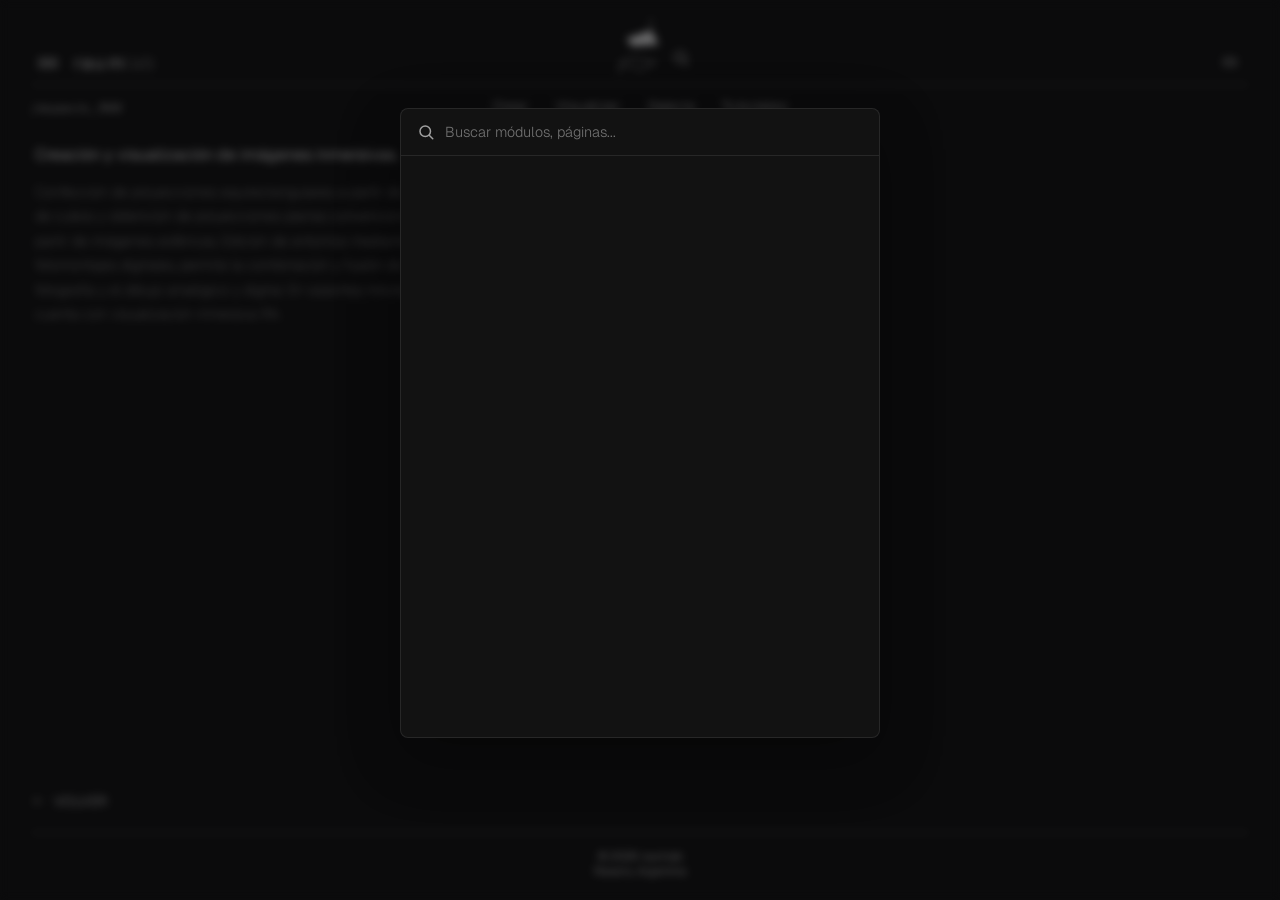
==== commit 3bebe48b: "Buscador global (command palette) compartido por todas las páginas Sitio con muchos módulos y seccio" ====
--- a/espacio_inm/index.html
+++ b/espacio_inm/index.html
@@ -38,6 +38,7 @@
   <link rel="preconnect" href="https://fonts.gstatic.com" crossorigin>
   <link href="https://fonts.googleapis.com/css2?family=Geist:wght@100;300;400;500;700;800&family=Space+Grotesk:wght@300;400;500;700&display=swap" rel="stylesheet">
   <link rel="stylesheet" href="../raumlab/raumlab-chrome.css">
+  <link rel="stylesheet" href="../raumlab/raumlab-search.css">
   <link rel="stylesheet" href="app-shell.css">
   <link rel="stylesheet" href="espacio-inm.css">
 </head>
@@ -175,7 +176,7 @@
         </div>
 
         <div class="reset-row">
-          <button type="button" id="reset-project" class="btn-text">Cerrar proyecto</button>
+          <button type="button" id="reset-project" class="btn-text btn-full">Cerrar proyecto</button>
         </div>
 
       </div>
@@ -586,6 +587,7 @@
 </footer>
 
 <script src="../raumlab/raumlab-chrome.js"></script>
+<script src="../raumlab/raumlab-search.js"></script>
 
 <!-- 🔹 Three.js, Panolens y JSZip: copias locales en vendor/ (antes por CDN) —
      evita depender de que cdn.jsdelivr.net/cdnjs.cloudflare.com estén arriba
--- a/raumlab/raumlab-search.css
+++ b/raumlab/raumlab-search.css
@@ -0,0 +1,137 @@
+/* ==========================================================================
+   raumlab-search.css — buscador global (command palette), inyectado por
+   raumlab-search.js en las 9 páginas del sitio. Solo usa variables que
+   existen igual en las dos "familias" de CSS del sitio (style.css del hub,
+   raumlab-chrome.css de los 3 módulos): --bg-navy, --surface-border,
+   --text-color, --font-geist.
+   ========================================================================== */
+
+.rc-search-toggle {
+    display: inline-flex;
+    align-items: center;
+    justify-content: center;
+    width: 32px;
+    height: 32px;
+    padding: 0;
+    /* .lang-pill/.rc-lang-pill traen margin-left:auto para quedar pegados
+       al borde derecho de la barra — este botón se inserta ANTES en el DOM
+       (insertAdjacentElement('beforebegin', ...) en raumlab-search.js), así
+       que necesita su propio margin-left:auto para no quedar empujado
+       contra el logo en el otro extremo. */
+    margin-left: auto;
+    margin-right: 8px;
+    background: none;
+    border: none;
+    border-radius: 4px;
+    color: var(--text-color);
+    opacity: 0.8;
+    cursor: pointer;
+    transition: opacity 0.2s ease, background-color 0.2s ease;
+}
+.rc-search-toggle:hover {
+    opacity: 1;
+    background-color: rgba(255, 255, 255, 0.08);
+}
+
+.rc-search-overlay {
+    position: fixed;
+    inset: 0;
+    z-index: 600;
+    display: flex;
+    justify-content: center;
+    padding: 12vh 24px 24px;
+    background: rgba(6, 6, 8, 0.6);
+    backdrop-filter: blur(4px);
+    -webkit-backdrop-filter: blur(4px);
+}
+
+.rc-search-box {
+    width: 100%;
+    max-width: 480px;
+    max-height: 70vh;
+    display: flex;
+    flex-direction: column;
+    background: rgba(20, 20, 20, 0.95);
+    backdrop-filter: blur(16px);
+    -webkit-backdrop-filter: blur(16px);
+    border: 1px solid var(--surface-border);
+    border-radius: 8px;
+    box-shadow: 0 20px 60px rgba(0, 0, 0, 0.4);
+    overflow: hidden;
+}
+
+.rc-search-input-row {
+    display: flex;
+    align-items: center;
+    gap: 10px;
+    padding: 14px 16px;
+    border-bottom: 1px solid var(--surface-border);
+    color: var(--text-color);
+    flex-shrink: 0;
+}
+.rc-search-input-row svg { flex-shrink: 0; opacity: 0.6; }
+
+.rc-search-input {
+    flex: 1;
+    background: none;
+    border: none;
+    outline: none;
+    color: var(--text-color);
+    font-family: var(--font-geist);
+    font-size: 0.9rem;
+    font-weight: 300;
+}
+.rc-search-input::placeholder { color: var(--text-color); opacity: 0.4; }
+
+.rc-search-results {
+    list-style: none;
+    margin: 0;
+    padding: 6px;
+    overflow-y: auto;
+}
+
+.rc-search-result {
+    display: flex;
+    align-items: center;
+    justify-content: space-between;
+    gap: 12px;
+    padding: 10px 12px;
+    border-radius: 4px;
+    cursor: pointer;
+    font-family: var(--font-geist);
+}
+.rc-search-result.active,
+.rc-search-result:hover {
+    background-color: rgba(255, 255, 255, 0.08);
+}
+
+.rc-search-result-titulo {
+    font-size: 0.82rem;
+    font-weight: 300;
+    color: var(--text-color);
+}
+
+.rc-search-result-modulo {
+    font-size: 0.65rem;
+    font-weight: 300;
+    text-transform: uppercase;
+    letter-spacing: 0.06em;
+    color: var(--text-color);
+    opacity: 0.45;
+    flex-shrink: 0;
+}
+
+.rc-search-empty {
+    padding: 20px 16px;
+    text-align: center;
+    font-family: var(--font-geist);
+    font-size: 0.78rem;
+    font-weight: 300;
+    color: var(--text-color);
+    opacity: 0.5;
+}
+
+@media (max-width: 768px) {
+    .rc-search-overlay { padding: 8vh 16px 16px; }
+    .rc-search-box { max-height: 80vh; }
+}
--- a/espacio_inm/espacio-inm.css
+++ b/espacio_inm/espacio-inm.css
@@ -163,7 +163,7 @@
   list-style: none;
   margin: 0;
   padding: 6px;
-  background: rgba(6, 9, 16, 0.92);
+  background: rgba(10, 10, 10, 0.92);
   backdrop-filter: blur(10px);
   border: 1px solid var(--surface-border);
   border-radius: 4px;
@@ -238,6 +238,8 @@
   font-family: var(--font-geist);
   font-size: 0.78rem;
   font-weight: 400;
+  text-transform: uppercase;
+  letter-spacing: 0.05em;
   color: var(--text-color);
   cursor: pointer;
   padding: 9px 16px;
@@ -544,6 +546,12 @@
   font-size: 0.78rem;
   font-weight: 300;
   color: var(--text-color);
+  cursor: pointer;
+}
+.alpha-toggle-row input[type="checkbox"] {
+  width: 15px;
+  height: 15px;
+  accent-color: var(--text-color);
   cursor: pointer;
 }
 
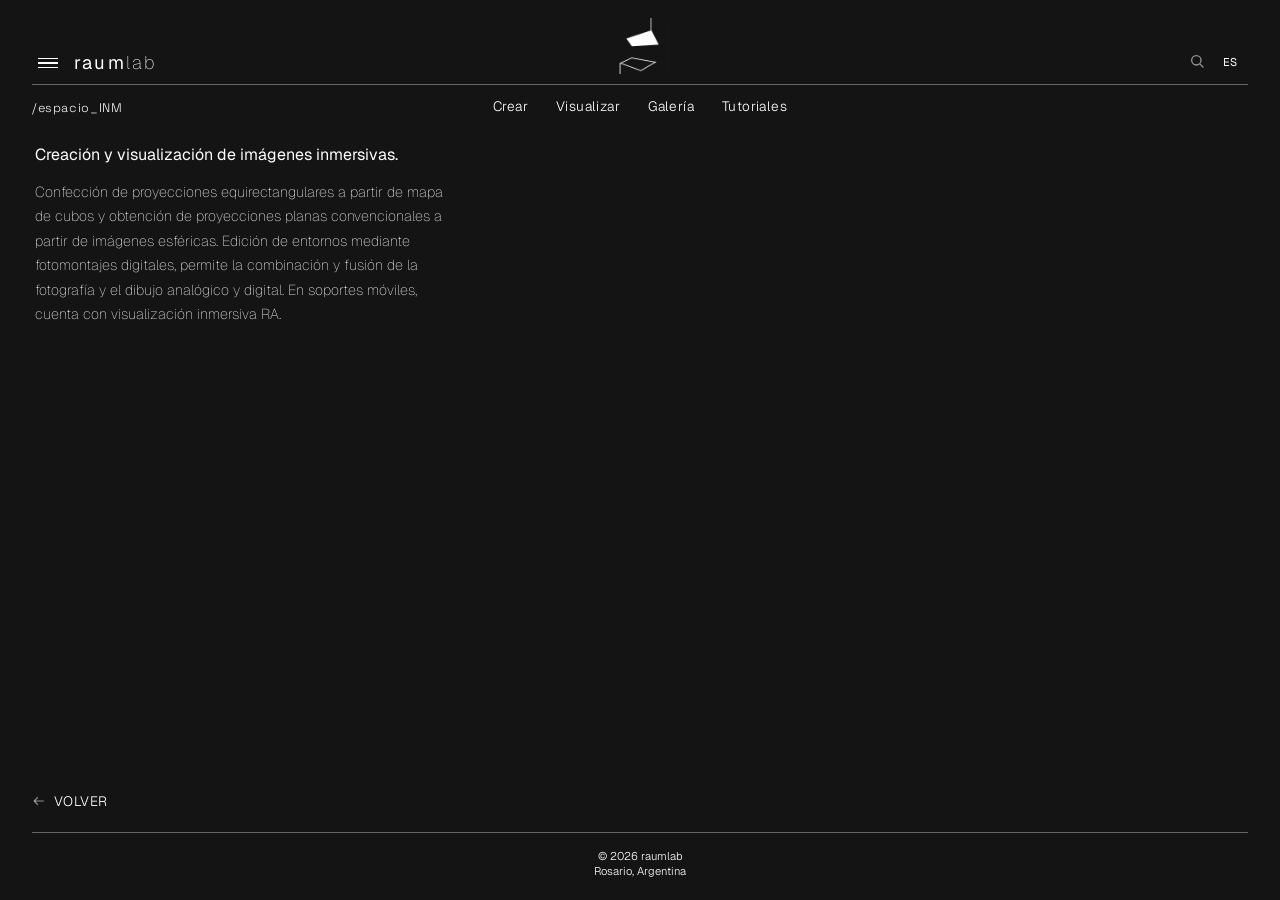
==== commit 896492b1: "espacio_INM: amplía los presets de fondo de 3 a 5, con nombre propio Reemplaza los 3 fondos genérico" ====
--- a/espacio_inm/index.html
+++ b/espacio_inm/index.html
@@ -321,14 +321,20 @@
           <span class="settings-heading">Fondo</span>
           <div class="bg-picker-row">
             <button type="button" class="bg-preset active" data-bg="none" title="Ninguno">∅</button>
-            <button type="button" class="bg-preset" data-bg="entorno1" title="Entorno 1">
-              <img src="fondos/entorno.jpg" alt="Entorno 1">
-            </button>
-            <button type="button" class="bg-preset" data-bg="entorno2" title="Entorno 2">
-              <img src="fondos/entorno2.jpg" alt="Entorno 2">
-            </button>
-            <button type="button" class="bg-preset" data-bg="entorno3" title="Entorno 3">
-              <img src="fondos/entorno3.jpg" alt="Entorno 3">
+            <button type="button" class="bg-preset" data-bg="bosque" title="Bosque">
+              <img src="fondos/bosque.jpg" alt="Bosque">
+            </button>
+            <button type="button" class="bg-preset" data-bg="desierto" title="Desierto">
+              <img src="fondos/desierto.jpg" alt="Desierto">
+            </button>
+            <button type="button" class="bg-preset" data-bg="campo" title="Campo">
+              <img src="fondos/campo.jpg" alt="Campo">
+            </button>
+            <button type="button" class="bg-preset" data-bg="ruina" title="Ruina">
+              <img src="fondos/ruina.jpg" alt="Ruina">
+            </button>
+            <button type="button" class="bg-preset" data-bg="garage" title="Garage abandonado">
+              <img src="fondos/garage-abandonado.jpg" alt="Garage abandonado">
             </button>
             <button type="button" class="file-btn bg-upload-btn" data-target="bg-upload-crear">+</button>
             <input type="file" id="bg-upload-crear" class="bg-upload-input" accept="image/*" style="display:none;">
@@ -408,14 +414,20 @@
         <span class="settings-heading">Fondo</span>
         <div class="bg-picker-row">
           <button type="button" class="bg-preset active" data-bg="none" title="Ninguno">∅</button>
-          <button type="button" class="bg-preset" data-bg="entorno1" title="Entorno 1">
-            <img src="fondos/entorno.jpg" alt="Entorno 1">
+          <button type="button" class="bg-preset" data-bg="bosque" title="Bosque">
+            <img src="fondos/bosque.jpg" alt="Bosque">
           </button>
-          <button type="button" class="bg-preset" data-bg="entorno2" title="Entorno 2">
-            <img src="fondos/entorno2.jpg" alt="Entorno 2">
+          <button type="button" class="bg-preset" data-bg="desierto" title="Desierto">
+            <img src="fondos/desierto.jpg" alt="Desierto">
           </button>
-          <button type="button" class="bg-preset" data-bg="entorno3" title="Entorno 3">
-            <img src="fondos/entorno3.jpg" alt="Entorno 3">
+          <button type="button" class="bg-preset" data-bg="campo" title="Campo">
+            <img src="fondos/campo.jpg" alt="Campo">
+          </button>
+          <button type="button" class="bg-preset" data-bg="ruina" title="Ruina">
+            <img src="fondos/ruina.jpg" alt="Ruina">
+          </button>
+          <button type="button" class="bg-preset" data-bg="garage" title="Garage abandonado">
+            <img src="fondos/garage-abandonado.jpg" alt="Garage abandonado">
           </button>
           <button type="button" class="file-btn bg-upload-btn" data-target="bg-upload-ver">+</button>
           <input type="file" id="bg-upload-ver" class="bg-upload-input" accept="image/*" style="display:none;">
--- a/raumlab/raumlab-search.css
+++ b/raumlab/raumlab-search.css
@@ -10,27 +10,62 @@
     display: inline-flex;
     align-items: center;
     justify-content: center;
-    width: 32px;
-    height: 32px;
-    padding: 0;
-    /* .lang-pill/.rc-lang-pill traen margin-left:auto para quedar pegados
-       al borde derecho de la barra — este botón se inserta ANTES en el DOM
-       (insertAdjacentElement('beforebegin', ...) en raumlab-search.js), así
-       que necesita su propio margin-left:auto para no quedar empujado
-       contra el logo en el otro extremo. */
+    /* Mismo padding vertical que .lang-pill/.rc-lang-pill (5px), en vez de
+       una caja fija de 32px — la fila del header alinea por abajo
+       (align-items: flex-end), así que si esta caja es más alta que la de
+       "ES" el ícono queda centrado en una caja más alta y se ve más arriba
+       que el texto. Con el mismo padding, las dos cajas terminan de una
+       altura parecida y sus centros calzan. */
+    padding: 5px 6px;
+    /* .lang-pill/.rc-lang-pill YA tienen margin-left:auto (para pegarse al
+       borde derecho). Este botón se inserta ANTES en el DOM, así que él es
+       quien necesita el margin-left:auto para quedar empujado a la derecha
+       — si los dos lo tienen, Flexbox reparte el espacio libre ENTRE los
+       dos en vez de juntarlos, y el ícono queda flotando lejos de "ES" en
+       vez de pegado. Por eso la regla de abajo cancela el margin-left:auto
+       de lang-pill específicamente cuando viene justo después de este botón. */
     margin-left: auto;
-    margin-right: 8px;
+    margin-right: 2px;
     background: none;
     border: none;
     border-radius: 4px;
+    /* appearance:none + box-shadow:none: sin esto, algunos navegadores le
+       dejan un resto de relieve/sombra nativa de <button> aunque
+       background y border ya estén en "none". */
+    appearance: none;
+    -webkit-appearance: none;
+    box-shadow: none;
     color: var(--text-color);
-    opacity: 0.8;
+    /* Reposo bien apagado (0.55) para que el salto a hover (1, + glow) se
+       note — de 0.8 a 1 era un cambio de opacidad casi imperceptible. */
+    opacity: 0.55;
     cursor: pointer;
-    transition: opacity 0.2s ease, background-color 0.2s ease;
+    transition: opacity 0.2s ease, filter 0.2s ease;
+}
+.rc-search-toggle svg {
+    width: 16px;
+    height: 16px;
 }
 .rc-search-toggle:hover {
+    /* Solo ilumina el ícono (opacity + un resplandor sutil vía filter),
+       sin caja de fondo detrás — pedido explícito: nada de "sombreado",
+       ni en reposo ni en hover. */
     opacity: 1;
-    background-color: rgba(255, 255, 255, 0.08);
+    filter: drop-shadow(0 0 3px rgba(255, 255, 255, 0.6));
+}
+.rc-search-toggle + .lang-pill,
+.rc-search-toggle + .rc-lang-pill {
+    margin-left: 0;
+}
+
+/* [hidden] antes que .rc-search-overlay (y con !important) — una regla de
+   esta misma hoja con "display: flex" le gana SIEMPRE al [hidden] nativo
+   del navegador (misma especificidad, pero el origen "autor" pisa al
+   origen "user-agent" sin importar el orden), así que sin esto el overlay
+   queda visible permanentemente apenas se inyecta en el DOM, sin importar
+   lo que haga el atributo hidden en JS. */
+.rc-search-overlay[hidden] {
+    display: none !important;
 }
 
 .rc-search-overlay {
@@ -92,7 +127,10 @@
 
 .rc-search-result {
     display: flex;
-    align-items: center;
+    /* flex-start, no center: con la descripción el bloque de texto pasa a
+       ser de dos líneas, y el chip de módulo tiene que quedar arriba (a la
+       altura del título), no centrado en la altura total del ítem. */
+    align-items: flex-start;
     justify-content: space-between;
     gap: 12px;
     padding: 10px 12px;
@@ -105,10 +143,26 @@
     background-color: rgba(255, 255, 255, 0.08);
 }
 
+.rc-search-result-texto {
+    display: flex;
+    flex-direction: column;
+    gap: 3px;
+    min-width: 0;
+}
+
 .rc-search-result-titulo {
     font-size: 0.82rem;
     font-weight: 300;
     color: var(--text-color);
+}
+
+/* Chica y fina — un renglón de contexto, no compite con el título. */
+.rc-search-result-descripcion {
+    font-size: 0.68rem;
+    font-weight: 200;
+    line-height: 1.35;
+    color: var(--text-color);
+    opacity: 0.55;
 }
 
 .rc-search-result-modulo {
--- a/espacio_inm/espacio-inm.css
+++ b/espacio_inm/espacio-inm.css
@@ -478,7 +478,10 @@
 .bg-picker-row {
   display: flex;
   gap: 8px;
-  flex-wrap: nowrap;
+  /* wrap, no nowrap: con 5 presets + "Ninguno" + "+" (7 botones de 40px)
+     la fila ya no entra sin cortarse en el ancho del panel lateral — antes
+     eran 5 botones en total (3 presets) y nowrap alcanzaba. */
+  flex-wrap: wrap;
 }
 
 .orient-btn {
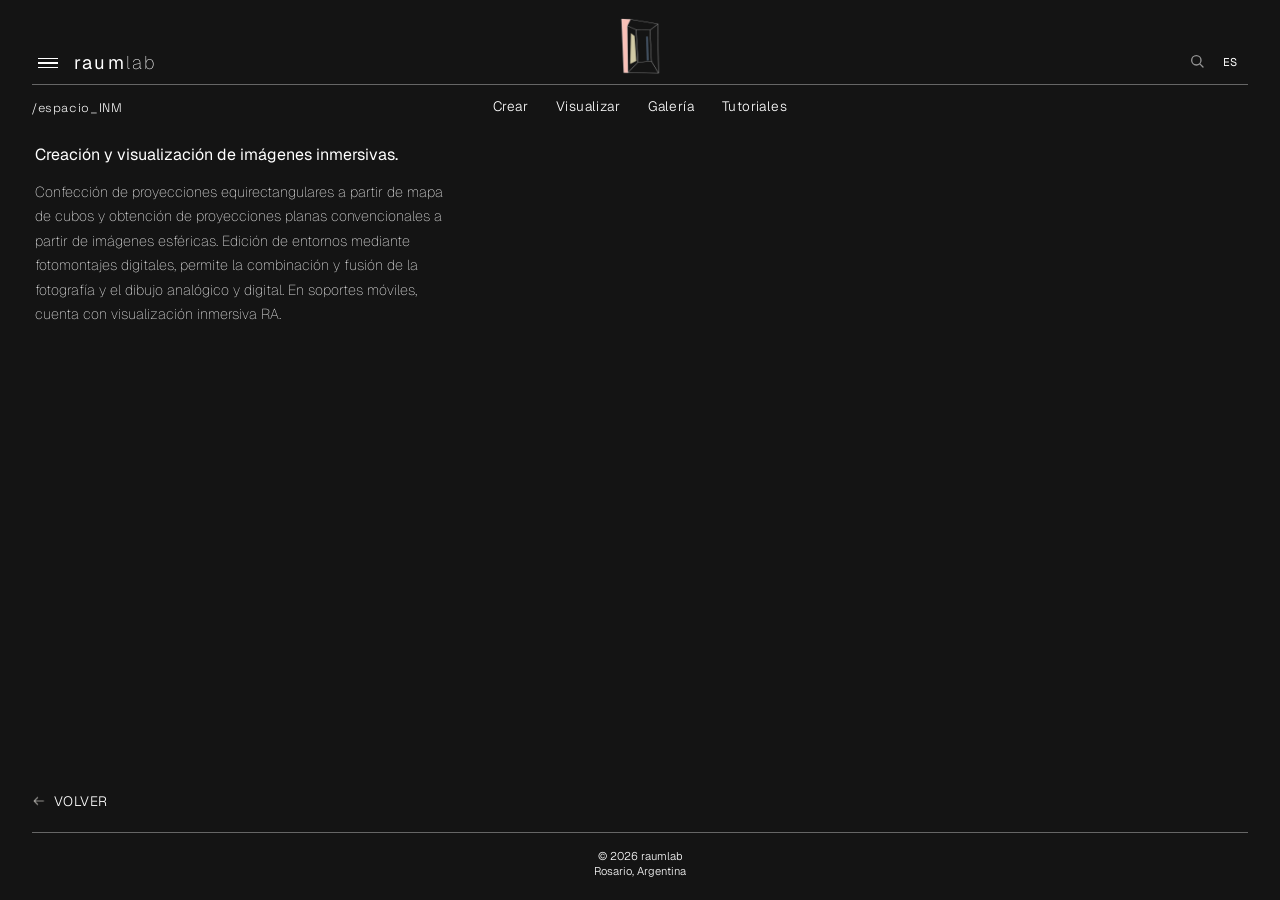
==== commit a82596c9: "espacio_INM: Galería actualizada + ajuste visual en Mapa de cubos Nueva pieza "en-el-espacio" (Paula" ====
--- a/espacio_inm/index.html
+++ b/espacio_inm/index.html
@@ -321,20 +321,23 @@
           <span class="settings-heading">Fondo</span>
           <div class="bg-picker-row">
             <button type="button" class="bg-preset active" data-bg="none" title="Ninguno">∅</button>
-            <button type="button" class="bg-preset" data-bg="bosque" title="Bosque">
-              <img src="fondos/bosque.jpg" alt="Bosque">
-            </button>
-            <button type="button" class="bg-preset" data-bg="desierto" title="Desierto">
-              <img src="fondos/desierto.jpg" alt="Desierto">
-            </button>
-            <button type="button" class="bg-preset" data-bg="campo" title="Campo">
-              <img src="fondos/campo.jpg" alt="Campo">
-            </button>
-            <button type="button" class="bg-preset" data-bg="ruina" title="Ruina">
-              <img src="fondos/ruina.jpg" alt="Ruina">
-            </button>
-            <button type="button" class="bg-preset" data-bg="garage" title="Garage abandonado">
-              <img src="fondos/garage-abandonado.jpg" alt="Garage abandonado">
+            <button type="button" class="bg-preset" data-bg="entorno1" title="Interior">
+              <img src="fondos/entorno1.jpg" alt="Interior">
+            </button>
+            <button type="button" class="bg-preset" data-bg="entorno2" title="Bosque">
+              <img src="fondos/entorno2.jpg" alt="Bosque">
+            </button>
+            <button type="button" class="bg-preset" data-bg="entorno3" title="Desierto">
+              <img src="fondos/entorno3.jpg" alt="Desierto">
+            </button>
+            <button type="button" class="bg-preset" data-bg="entorno4" title="Campo">
+              <img src="fondos/entorno4.jpg" alt="Campo">
+            </button>
+            <button type="button" class="bg-preset" data-bg="entorno5" title="Ruina">
+              <img src="fondos/entorno5.jpg" alt="Ruina">
+            </button>
+            <button type="button" class="bg-preset" data-bg="entorno6" title="Garage abandonado">
+              <img src="fondos/entorno6.jpg" alt="Garage abandonado">
             </button>
             <button type="button" class="file-btn bg-upload-btn" data-target="bg-upload-crear">+</button>
             <input type="file" id="bg-upload-crear" class="bg-upload-input" accept="image/*" style="display:none;">
@@ -414,20 +417,23 @@
         <span class="settings-heading">Fondo</span>
         <div class="bg-picker-row">
           <button type="button" class="bg-preset active" data-bg="none" title="Ninguno">∅</button>
-          <button type="button" class="bg-preset" data-bg="bosque" title="Bosque">
-            <img src="fondos/bosque.jpg" alt="Bosque">
+          <button type="button" class="bg-preset" data-bg="entorno1" title="Interior">
+            <img src="fondos/entorno1.jpg" alt="Interior">
           </button>
-          <button type="button" class="bg-preset" data-bg="desierto" title="Desierto">
-            <img src="fondos/desierto.jpg" alt="Desierto">
+          <button type="button" class="bg-preset" data-bg="entorno2" title="Bosque">
+            <img src="fondos/entorno2.jpg" alt="Bosque">
           </button>
-          <button type="button" class="bg-preset" data-bg="campo" title="Campo">
-            <img src="fondos/campo.jpg" alt="Campo">
+          <button type="button" class="bg-preset" data-bg="entorno3" title="Desierto">
+            <img src="fondos/entorno3.jpg" alt="Desierto">
           </button>
-          <button type="button" class="bg-preset" data-bg="ruina" title="Ruina">
-            <img src="fondos/ruina.jpg" alt="Ruina">
+          <button type="button" class="bg-preset" data-bg="entorno4" title="Campo">
+            <img src="fondos/entorno4.jpg" alt="Campo">
           </button>
-          <button type="button" class="bg-preset" data-bg="garage" title="Garage abandonado">
-            <img src="fondos/garage-abandonado.jpg" alt="Garage abandonado">
+          <button type="button" class="bg-preset" data-bg="entorno5" title="Ruina">
+            <img src="fondos/entorno5.jpg" alt="Ruina">
+          </button>
+          <button type="button" class="bg-preset" data-bg="entorno6" title="Garage abandonado">
+            <img src="fondos/entorno6.jpg" alt="Garage abandonado">
           </button>
           <button type="button" class="file-btn bg-upload-btn" data-target="bg-upload-ver">+</button>
           <input type="file" id="bg-upload-ver" class="bg-upload-input" accept="image/*" style="display:none;">
@@ -463,8 +469,15 @@
       </div>
     </div>
 
-    <!-- Columna derecha: RA (sin fondo, son ejemplos ya cerrados) -->
+    <!-- Columna derecha: ficha de la pieza elegida + RA (sin fondo, son
+         ejemplos ya cerrados) -->
     <div class="rail-derecho">
+      <div id="coleccion-ficha" class="coleccion-ficha" hidden>
+        <h3 class="cedula-titulo" id="coleccion-ficha-titulo"></h3>
+        <p class="cedula-metadatos" id="coleccion-ficha-metadatos"></p>
+        <p class="cedula-tecnica" id="coleccion-ficha-tecnica"></p>
+        <p class="cedula-descripcion" id="coleccion-ficha-descripcion"></p>
+      </div>
       <div class="ar-toggle-row">
         <button type="button" id="ar-enter-coleccion" class="btn-text btn-full">Ver en RA</button>
         <button type="button" id="ar-exit-coleccion" class="btn-text btn-full" style="display:none;" aria-label="Salir de RA">✕</button>
@@ -530,9 +543,18 @@
 
           <h3>Sobre los formatos</h3>
           <p>
-            Cada cara del cubo tiene que ser cuadrada (1:1), el mapa de cubos
-            en cruz tiene relación 4:3, y el equirectangular 2:1. Una imagen
-            fuera de esa proporción no se acepta.
+            De entrada se acepta cualquier formato de imagen (JPG, PNG,
+            etc.), pero la proporción sí importa: cada cara del cubo tiene
+            que ser cuadrada (1:1), el mapa de cubos en cruz tiene relación
+            4:3, y el equirectangular 2:1. Una imagen fuera de esa proporción
+            no se acepta. El fondo (para transparencias) también admite
+            cualquier formato de imagen, sin restricción de proporción.
+          </p>
+          <p>
+            De salida, el equirectangular armado siempre se descarga como
+            <code>.png</code>. El camino inverso descarga un
+            <code>.zip</code> con las 6 caras, también en <code>.png</code>,
+            nombradas según su orientación.
           </p>
         </div>
 
--- a/espacio_inm/espacio-inm.css
+++ b/espacio_inm/espacio-inm.css
@@ -382,15 +382,11 @@
 #sheet-source .cube-diagram-cell.face-front .file-btn {
   width: 44px;
   height: 44px;
-  font-size: 1.5rem;
-  border: 1px solid var(--border-fine);
-  border-radius: 4px;
+  font-size: 2.4rem;
+  border: none;
 }
 #sheet-source .cube-diagram-cell.face-front span {
-  position: static;
-  text-align: center;
-  font-size: 0.62rem;
-  opacity: 0.8;
+  display: none;
 }
 
 /* Fuera del flujo a propósito: si sumara alto real, "6 caras" y "Mapa de
@@ -556,6 +552,44 @@
   height: 15px;
   accent-color: var(--text-color);
   cursor: pointer;
+}
+
+/* ================= Ficha de pieza (Galería) — mismo criterio tipográfico
+   que .cedula-titulo/.cedula-metadatos/.cedula-descripcion en in_SITE
+   (in_site/css/viewer.css), redefinido acá porque cada módulo tiene su
+   propia hoja de estilos. */
+.coleccion-ficha {
+  margin-bottom: 20px;
+}
+.cedula-titulo {
+  font-family: var(--font-geist);
+  font-size: 1.1rem;
+  font-weight: 400;
+  color: var(--text-color);
+  margin-bottom: 8px;
+  line-height: 1.2;
+}
+.cedula-metadatos {
+  font-family: var(--font-geist);
+  font-size: 0.8rem;
+  font-weight: 300;
+  color: var(--text-color);
+  margin-bottom: 2px;
+}
+.cedula-tecnica {
+  font-family: var(--font-geist);
+  font-size: 0.7rem;
+  font-weight: 300;
+  color: var(--text-color);
+  opacity: 0.7;
+  margin-bottom: 14px;
+}
+.cedula-descripcion {
+  font-family: var(--font-geist);
+  font-size: 0.85rem;
+  font-weight: 300;
+  line-height: 1.6;
+  color: var(--text-color);
 }
 
 /* ================= RA ================= */
